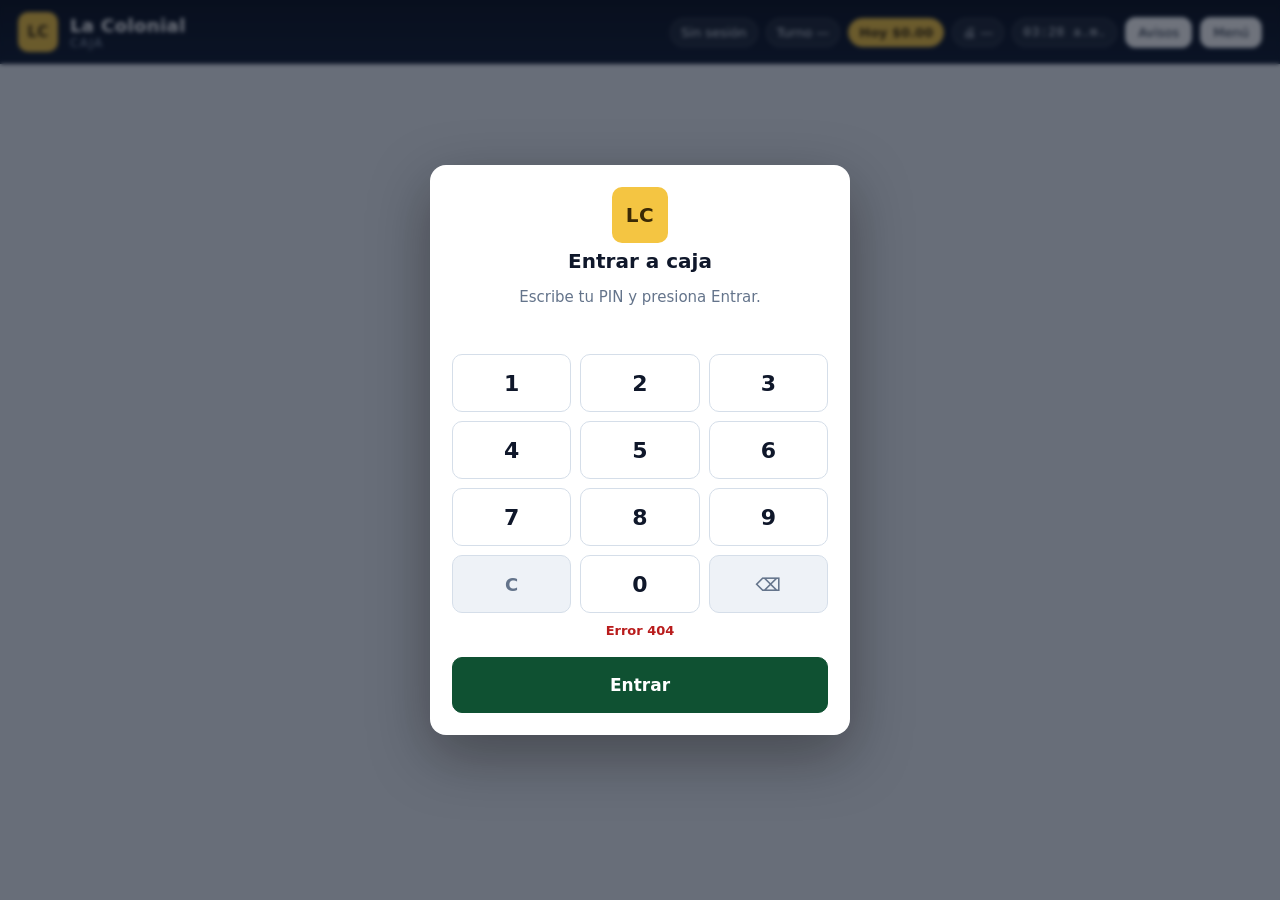
==== ui/caja.html @ 7ad5e96f "Version inicial del POS La Colonial Punto de venta autonomo con inventario en SQLite (pos.db), API H" ====
<!doctype html>
<html lang="es">
<head>
  <meta charset="utf-8">
  <meta name="viewport" content="width=device-width, initial-scale=1">
  <title>Caja · La Colonial</title>
  <link rel="stylesheet" href="caja.css">
</head>
<body>

<header class="topbar">
  <div class="brand">
    <span class="logo">LC</span>
    <div class="brand-text">
      <h1>La Colonial</h1>
      <p>Caja</p>
    </div>
  </div>
  <div class="topinfo">
    <span class="chip" id="userChip">Sin sesión</span>
    <span class="chip" id="shiftChip">Turno —</span>
    <span class="chip strong" id="todayChip">Hoy $0.00</span>
    <span class="chip" id="printerChip" style="cursor:pointer" title="Configurar impresora de esta computadora">🖨 —</span>
    <span class="chip clock" id="clock">--:--</span>
    <button class="ghost small notifbtn" id="pendingBtn" hidden title="Tickets despachados pendientes de cobro (F6)">
      Por cobrar <span class="notifbadge" id="pendingBadge" hidden>0</span>
    </button>
    <button class="ghost small" id="invBtn" hidden title="Inventario (F10)">Inventario</button>
    <button class="ghost small notifbtn" id="notifBtn" title="Notificaciones de inventario">
      Avisos <span class="notifbadge" id="notifBadge" hidden>0</span>
    </button>
    <button class="ghost small" id="menuBtn" title="Menú de caja">Menú</button>
  </div>
</header>

<main id="posMain" class="layout" hidden>
  <section class="searchpane">
    <div class="searchbox">
      <input id="scan" type="text" autocomplete="off" spellcheck="false" autocapitalize="off"
             placeholder="Escanea el código o escribe el nombre del producto…" aria-label="Buscar producto">
      <button id="clearSearch" class="clear" title="Limpiar (Esc)" aria-label="Limpiar búsqueda">✕</button>
    </div>
    <p class="hint">
      <b>Enter</b> agrega · <b>↑ ↓</b> elige · <b>F2</b> buscar · <b>F4</b> cobrar · <b>F8</b> vaciar carrito
    </p>
    <div id="results" class="results" aria-live="polite"></div>
  </section>

  <aside class="cartpane">
    <div class="carthead">
      <h2>Carrito</h2>
      <button id="clearCart" class="link" title="Vaciar carrito (F8)">Vaciar</button>
    </div>
    <div class="cartcustomer">
      <div id="cartCustomerLabel" class="cartcustomer-label">Venta sin cliente asociado</div>
      <div class="cartcustomer-actions">
        <button id="chooseCustomerBtn" class="ghost small">Asignar cliente</button>
        <button id="clearCustomerBtn" class="link small" hidden>Quitar</button>
      </div>
    </div>
    <div id="cartLines" class="cartlines"></div>

    <div class="totals">
      <div class="trow"><span>Artículos</span><b id="tCount">0</b></div>
      <div class="trow total"><span>Total</span><b id="tTotal">$0.00</b></div>
      <button id="payBtn" class="paybtn">COBRAR <kbd>F4</kbd></button>
      <div class="secondary">
        <button id="pendingCartBtn" class="ghost" hidden>Por cobrar <span class="notifbadge" id="pendingCartBadge" hidden>0</span> <kbd>F6</kbd></button>
        <button id="salesBtn" class="ghost">Ventas del día <kbd>F9</kbd></button>
        <button id="cashMoveBtn" class="ghost">Entradas / Salidas <kbd>F7</kbd></button>
        <button id="closeShiftBtn" class="ghost">Corte de caja</button>
      </div>
    </div>
  </aside>
</main>

<!-- ============================ Login / PIN ============================ -->
<div id="loginScreen" class="overlay">
  <div class="panel login" id="loginPanel">
    <div class="panelbrand"><span class="logo big">LC</span></div>
    <h2 id="loginTitle">Entrar a caja</h2>
    <p id="loginSub" class="muted">Escribe tu PIN y presiona Entrar.</p>
    <div id="pinDots" class="pindots" aria-label="PIN capturado"></div>
    <div id="keypad" class="keypad">
      <button data-key="1">1</button><button data-key="2">2</button><button data-key="3">3</button>
      <button data-key="4">4</button><button data-key="5">5</button><button data-key="6">6</button>
      <button data-key="7">7</button><button data-key="8">8</button><button data-key="9">9</button>
      <button data-key="clear" class="soft">C</button>
      <button data-key="0">0</button>
      <button data-key="back" class="soft">⌫</button>
    </div>
    <div id="loginError" class="error" role="alert"></div>
    <button id="loginSubmit" class="primary big">Entrar</button>
  </div>

  <div class="panel bootstrap" id="bootstrapPanel" hidden>
    <h2>Configurar la caja</h2>
    <p class="muted">Primera vez: crea el PIN del administrador y el de la persona que cobra.</p>
    <label for="managerName">Nombre del administrador</label>
    <input id="managerName" maxlength="60" placeholder="Ej. Laura">
    <label for="managerPin">PIN del administrador (4 a 8 dígitos)</label>
    <input id="managerPin" type="password" inputmode="numeric" maxlength="8" autocomplete="new-password">
    <label for="cashierName">Nombre del cajero</label>
    <input id="cashierName" maxlength="60" placeholder="Ej. Ana">
    <label for="cashierPin">PIN del cajero (4 a 8 dígitos)</label>
    <input id="cashierPin" type="password" inputmode="numeric" maxlength="8" autocomplete="new-password">
    <div id="bootstrapError" class="error" role="alert"></div>
    <button id="bootstrapBtn" class="primary big">Crear caja</button>
  </div>
</div>

<!-- ============================ Abrir turno ============================ -->
<div id="shiftScreen" class="overlay" hidden>
  <div class="panel">
    <h2 id="shiftScreenTitle">Abrir turno</h2>
    <p class="muted" id="shiftScreenSub">Cuenta el efectivo con el que empiezas la caja (fondo inicial).</p>
    <div id="shiftOpenFields">
      <label for="openingCash">Fondo inicial</label>
      <input id="openingCash" type="number" inputmode="decimal" step="0.01" min="0" value="0">
      <div class="quick" id="openingQuick">
        <button data-open="0">$0</button>
        <button data-open="200">$200</button>
        <button data-open="500">$500</button>
        <button data-open="1000">$1,000</button>
      </div>
      <button id="openShiftBtn" class="primary big">Abrir caja</button>
    </div>
    <div id="shiftSellerWait" hidden style="margin: 18px 0; text-align: center;">
      <p style="color: #b45309; font-weight: 500;">No hay un turno abierto en la tienda.<br>La persona encargada de Caja debe abrir el turno antes de poder registrar o despachar ventas.</p>
      <button id="shiftCheckBtn" class="primary" style="margin-top: 10px;">Comprobar si ya abrieron turno</button>
    </div>
    <div id="shiftError" class="error" role="alert"></div>
    <button id="logoutFromShift" class="link">Cerrar sesión</button>
  </div>
</div>

<!-- ============================ Cobrar ============================ -->
<div id="payModal" class="overlay" hidden>
  <div class="panel pay">
    <div id="payTicketMeta" class="summarybox" hidden style="margin-top:0;margin-bottom:10px"></div>
    <div class="payhead">
      <span id="payHeadLabel">Total a cobrar</span>
      <b id="payTotal">$0.00</b>
    </div>
    <div class="methods" role="tablist">
      <button class="method active" data-method="efectivo">Efectivo <kbd>1</kbd></button>
      <button class="method" data-method="tarjeta">Tarjeta <kbd>2</kbd></button>
      <button class="method" data-method="transferencia">Transferencia <kbd>3</kbd></button>
    </div>

    <div id="cashFields">
      <label for="cashInput">Efectivo recibido</label>
      <input id="cashInput" type="number" inputmode="decimal" step="0.01" min="0">
      <div class="quick" id="cashQuick">
        <button data-cash="exact">Exacto</button>
        <button data-cash="50">$50</button>
        <button data-cash="100">$100</button>
        <button data-cash="200">$200</button>
        <button data-cash="500">$500</button>
        <button data-cash="1000">$1,000</button>
      </div>
      <div class="change"><span>Cambio</span><b id="changeValue">$0.00</b></div>
    </div>

    <div id="refFields" hidden>
      <label for="refInput">Referencia / autorización (opcional)</label>
      <input id="refInput" maxlength="60" placeholder="Folio de terminal">
      <p class="muted">Registra aquí el cobro que hiciste en la terminal bancaria.</p>
    </div>

    <div id="payError" class="error" role="alert"></div>
    <div class="modalactions">
      <button id="payCancel" class="ghost">Cancelar <kbd>Esc</kbd></button>
      <button id="payConfirm" class="primary big">Cobrar <kbd>Enter</kbd></button>
    </div>
  </div>
</div>

<!-- ============================ Venta lista ============================ -->
<div id="doneModal" class="overlay" hidden>
  <div class="panel done">
    <div class="check">✓</div>
    <h2 id="doneTitle">Venta cobrada</h2>
    <div class="folio" id="doneFolio"></div>
    <div class="changebig" id="doneChangeWrap"><span>Cambio</span><b id="doneChange">$0.00</b></div>
    <div id="printStatus" class="printstatus"></div>
    <div class="modalactions">
      <a id="ticketLink" class="ghost" target="_blank" rel="noopener">Ver ticket</a>
      <button id="newSaleBtn" class="primary big">Nueva venta <kbd>Enter</kbd></button>
    </div>
  </div>
</div>

<!-- ============================ Tickets pendientes de cobro ============================ -->
<div id="pendingModal" class="overlay" hidden>
  <div class="panel wide">
    <div class="modalhead">
      <h2>Tickets pendientes de cobro</h2>
      <div class="head-actions">
        <button class="ghost" id="pendingRefreshBtn">Actualizar</button>
        <button class="ghost" data-close="pendingModal">Cerrar <kbd>Esc</kbd></button>
      </div>
    </div>
    <p class="muted" style="margin:0 0 10px">
      Ventas despachadas por los vendedores que aún no han sido pagadas en Caja. El inventario ya fue reservado; el efectivo se registra hasta que pulses <b>Cobrar</b>.
    </p>
    <div id="pendingSummary" class="daytotals"></div>
    <div class="tablewrap">
      <table>
        <thead>
          <tr><th>Folio</th><th>Hora</th><th>Vendedor</th><th>Artículos</th><th class="num">Total</th><th></th></tr>
        </thead>
        <tbody id="pendingBody"></tbody>
      </table>
    </div>
  </div>
</div>

<!-- ============================ Ventas del día ============================ -->
<div id="salesModal" class="overlay" hidden>
  <div class="panel wide">
    <div class="modalhead">
      <h2>Ventas de hoy</h2>
      <div class="head-actions">
        <button class="ghost" id="exportBtn">Exportar CSV</button>
        <button class="ghost" data-close="salesModal">Cerrar <kbd>Esc</kbd></button>
      </div>
    </div>
    <div id="salesSummary" class="daytotals"></div>
    <div class="tablewrap">
      <table>
        <thead>
          <tr><th>Folio</th><th>Hora</th><th>Cajero</th><th>Pago</th><th class="num">Total</th><th>Estado</th><th></th></tr>
        </thead>
        <tbody id="salesBody"></tbody>
      </table>
    </div>
    <h3 class="subhead">Devoluciones de hoy</h3>
    <div class="tablewrap">
      <table>
        <thead>
          <tr><th>Folio</th><th>Hora</th><th>Ticket</th><th>Cajero</th><th>Forma</th><th class="num">Total</th><th>Estado</th><th></th></tr>
        </thead>
        <tbody id="returnsBody"></tbody>
      </table>
    </div>
  </div>
</div>

<!-- ============================ Devolución ============================ -->
<div id="returnModal" class="overlay" hidden>
  <div class="panel wide">
    <div class="modalhead">
      <h2>Devolver</h2>
      <button class="ghost" data-close="returnModal">Cerrar <kbd>Esc</kbd></button>
    </div>
    <div class="lookuprow">
      <label for="returnFolio">Ticket (folio)</label>
      <input id="returnFolio" placeholder="20261116-0001" autocomplete="off">
      <button class="ghost" id="returnSearch">Buscar</button>
    </div>
    <div id="returnInfo" class="summarybox"></div>
    <div class="tablewrap">
      <table>
        <thead>
          <tr><th>Producto</th><th class="num">Vendido</th><th class="num">Devuelto</th>
              <th class="num">Pendiente</th><th class="num">A devolver</th><th class="num">Importe</th></tr>
        </thead>
        <tbody id="returnLines"></tbody>
      </table>
    </div>
    <div class="returnfoot">
      <div>
        <label for="returnMethod">Forma de devolución</label>
        <select id="returnMethod">
          <option value="efectivo">Efectivo (sale de la caja)</option>
          <option value="tarjeta">Tarjeta (se reembolsa en la terminal)</option>
          <option value="transferencia">Transferencia</option>
        </select>
      </div>
      <div>
        <label for="returnReason">Motivo</label>
        <input id="returnReason" maxlength="200" placeholder="Ej. el cliente lo devolvió" autocomplete="off">
      </div>
      <div>
        <label for="returnPin">PIN del gerente o administrador</label>
        <input id="returnPin" type="password" inputmode="numeric" maxlength="8" autocomplete="off">
      </div>
    </div>
    <div id="returnError" class="error" role="alert"></div>
    <div class="modalactions">
      <button class="ghost" data-close="returnModal">Volver</button>
      <button id="returnConfirm" class="danger">Confirmar devolución</button>
    </div>
  </div>
</div>

<!-- ============================ Precio de emergencia ============================ -->
<div id="priceModal" class="overlay" hidden>
  <div class="panel">
    <h2>Precio de emergencia</h2>
    <p class="muted">Ajuste local y temporal: no toca <b>1box</b>. Caduca solo, o en cuanto el
      catálogo traiga el mismo precio.</p>
    <div id="priceInfo" class="summarybox"></div>
    <label for="priceNew">Precio de venta</label>
    <input id="priceNew" type="number" step="0.01" min="0.01" inputmode="decimal">
    <label for="priceReason">Motivo</label>
    <input id="priceReason" maxlength="200" placeholder="Ej. 1box está caído, precio de hoy" autocomplete="off">
    <label for="pricePin">PIN del gerente o administrador</label>
    <input id="pricePin" type="password" inputmode="numeric" maxlength="8" autocomplete="off">
    <div id="priceError" class="error" role="alert"></div>
    <div class="modalactions">
      <button class="ghost" data-close="priceModal">Cancelar</button>
      <button id="priceSave" class="primary">Guardar precio</button>
    </div>
  </div>
</div>

<!-- ============================ Cancelar venta ============================ -->
<div id="cancelModal" class="overlay" hidden>
  <div class="panel">
    <h2>Cancelar venta <span id="cancelFolio" class="muted"></span></h2>
    <p id="cancelNote" class="muted">Esta acción queda registrada con el nombre de quien la autoriza.</p>
    <label for="cancelReason">Motivo</label>
    <input id="cancelReason" maxlength="300" placeholder="Ej. cobré el producto equivocado">
    <label for="cancelPin">PIN del gerente o administrador</label>
    <input id="cancelPin" type="password" inputmode="numeric" maxlength="8" autocomplete="off">
    <div id="cancelError" class="error" role="alert"></div>
    <div class="modalactions">
      <button class="ghost" data-close="cancelModal">Volver</button>
      <button id="cancelConfirm" class="danger">Cancelar venta</button>
    </div>
  </div>
</div>

<!-- ============================ Cerrar turno ============================ -->
<div id="shiftCloseModal" class="overlay" hidden>
  <div class="panel wide">
    <h2>Cerrar turno</h2>

    <!-- ======== PASO 1: Contador de denominaciones ======== -->
    <div id="denomPanel">
      <p class="muted" style="margin:0 0 10px">Cuenta físicamente el efectivo en el cajón e ingresa la cantidad de piezas de cada denominación.</p>
      <div id="denomGrid" class="denomgrid"></div>
      <div id="denomTotalRow" class="denom-total-row">
        <span>Total contado en caja</span>
        <b id="denomTotal">$0.00</b>
      </div>
      <div id="denomRetirarBox" class="denom-retiro-box" hidden>
        <div class="denom-retiro-title">🏦 Retiro sugerido para mañana (fondo máximo configurable)</div>
        <div id="denomRetirarDetalle" class="denom-retiro-detalle"></div>
        <div id="denomFondoFinal" class="denom-fondo-final"></div>
      </div>
      <div class="modalactions" style="margin-top:14px">
        <button id="denomPrintBtn" class="ghost">🖨 Imprimir conteo</button>
        <button id="denomNextBtn" class="primary">Continuar al cierre →</button>
      </div>
    </div>

    <!-- ======== PASO 2: Cierre de turno ======== -->
    <div id="shiftCloseStep2" hidden>
      <div id="shiftCloseSummary" class="summarybox"></div>
      <label for="countedCash">Efectivo contado en caja</label>
      <input id="countedCash" type="number" inputmode="decimal" step="0.01" min="0" readonly>
      <p class="hint">Se llena solo con la suma del conteo por denominación. Si el monto no
        es el correcto, usa <b>← Volver al conteo</b> y corrige las piezas.</p>
      <label for="shiftCloseNotes">Notas del cierre (opcional)</label>
      <textarea id="shiftCloseNotes" rows="2" maxlength="300"
        placeholder="Ej: faltó un billete de $100, se repuso con el cambio."></textarea>
      <div class="change"><span>Diferencia</span><b id="shiftDiff">$0.00</b></div>
      <div id="shiftCloseError" class="error" role="alert"></div>
      <div class="modalactions">
        <button id="denomBackBtn" class="ghost">← Volver al conteo</button>
        <button id="confirmCloseShift" class="danger">Cerrar turno</button>
      </div>
    </div>
  </div>
</div>

<!-- ============================ Entradas y salidas de efectivo ============================ -->
<div id="cashModal" class="overlay" hidden>
  <div class="panel wide">
    <div class="modalhead">
      <h2>Entradas y salidas de efectivo</h2>
      <button class="ghost" data-close="cashModal">Cerrar <kbd>Esc</kbd></button>
    </div>
    <p class="muted" style="margin:0 0 10px">
      Registra dinero que entra a la caja ajeno a las ventas (cambio, aportación) o dinero que sale para gastos, pagos a proveedores o retiros. Se refleja directamente en el efectivo esperado del turno actual.
    </p>
    <div id="cashShiftSummary" class="daytotals"></div>
    <div class="cashlayout">
      <div class="cashform">
        <h3 class="subhead" id="cashFormTitle" style="margin-top:0">Registrar movimiento</h3>
        <div class="methods cashkinds" role="tablist">
          <button type="button" class="method active" data-cashkind="ingreso">+ Entrada de efectivo</button>
          <button type="button" class="method" data-cashkind="retiro">− Salida / Gasto</button>
        </div>
        <label for="cashMoveAmount">Monto</label>
        <input id="cashMoveAmount" type="number" inputmode="decimal" step="0.01" min="0.01" placeholder="0.00">
        <label for="cashMoveReason">Concepto / motivo</label>
        <input id="cashMoveReason" type="text" maxlength="160" placeholder="Ej. Cambio adicional, pago de garrafón, papelería…" autocomplete="off">
        <div class="quick" id="cashReasonQuick">
          <button type="button" data-reason="Cambio / morralla">Cambio / morralla</button>
          <button type="button" data-reason="Gasto de tienda">Gasto de tienda</button>
          <button type="button" data-reason="Pago a proveedor">Pago a proveedor</button>
          <button type="button" data-reason="Retiro parcial de caja">Retiro parcial</button>
        </div>
        <div id="cashMoveError" class="error" role="alert"></div>
        <button type="button" id="cashMoveSave" class="primary big">Registrar entrada</button>
        <button type="button" id="cashMoveCancelEdit" class="ghost" style="width:100%;margin-top:8px" hidden>Cancelar edición</button>
      </div>
      <div class="cashhistory">
        <h3 class="subhead" style="margin-top:0">Movimientos del turno actual</h3>
        <p class="muted small" style="margin:-4px 0 8px">
          Si un cajero capturó mal un movimiento, usa <b>Editar</b> o <b>Eliminar</b>. Cada corrección queda registrada en la bitácora con tu nombre.
        </p>
        <div class="tablewrap" style="max-height:42vh">
          <table>
            <thead>
              <tr><th>Hora</th><th>Tipo</th><th>Concepto / motivo</th><th>Registró</th><th class="num">Monto</th><th></th></tr>
            </thead>
            <tbody id="cashMovesBody"></tbody>
          </table>
        </div>
      </div>
    </div>
  </div>
</div>

<!-- ============================ Inventario ============================ -->
<div id="inventoryModal" class="overlay" hidden>
  <div class="panel wide invpanel">
    <div class="modalhead">
      <h2>Inventario</h2>
      <div class="head-actions">
        <button class="ghost" id="invNewBtn">Nuevo producto</button>
        <button class="ghost" data-close="inventoryModal">Cerrar <kbd>Esc</kbd></button>
      </div>
    </div>
    <div class="invlayout">
      <div class="invleft">
        <input id="invSearch" placeholder="Buscar por nombre, SKU o código…" autocomplete="off">
        <div id="invResults" class="invresults"></div>
      </div>
      <div class="invright">
        <div id="invDetail" class="invdetail">Elige un producto de la lista.</div>
        <div id="invMoves" class="invmoves"></div>
      </div>
    </div>
  </div>
</div>

<!-- ============================ Usuarios ============================ -->
<div id="usersModal" class="overlay" hidden>
  <div class="panel wide">
    <div class="modalhead">
      <h2>Usuarios</h2>
      <button class="ghost" data-close="usersModal">Cerrar <kbd>Esc</kbd></button>
    </div>
    <div id="usersList" class="tablewrap"></div>
    <h3 class="subhead">Nuevo usuario</h3>
    <div class="grid3">
      <div>
        <label for="newUserName">Nombre</label>
        <input id="newUserName" maxlength="60" placeholder="Ej. Ana" autocomplete="off">
      </div>
      <div>
        <label for="newUserRole">Rol</label>
        <select id="newUserRole">
          <option value="cajero">Cajero</option>
          <option value="administrador">Administrador</option>
          <option value="gerente">Gerente</option>
        </select>
      </div>
      <div>
        <label for="newUserPin">PIN</label>
        <input id="newUserPin" type="password" inputmode="numeric" maxlength="8" autocomplete="new-password">
      </div>
    </div>
    <div id="usersError" class="error" role="alert"></div>
    <button id="createUserBtn" class="primary">Crear usuario</button>
  </div>
</div>

<!-- ============================ PIN de otro usuario ============================ -->
<div id="pinModal" class="overlay" hidden>
  <div class="panel">
    <h2>Establecer PIN</h2>
    <p class="muted" id="pinModalWho"></p>
    <label for="pinModalNew">PIN nuevo (4 a 8 dígitos)</label>
    <input id="pinModalNew" type="password" inputmode="numeric" maxlength="8" autocomplete="new-password">
    <div id="pinModalError" class="error" role="alert"></div>
    <div class="modalactions">
      <button class="ghost" data-close="pinModal">Cancelar</button>
      <button id="pinModalSave" class="primary">Guardar PIN</button>
    </div>
  </div>
</div>

<!-- ============================ Unidades ============================ -->
<div id="unitsModal" class="overlay" hidden>
  <div class="panel">
    <div class="modalhead">
      <h2>Unidades de venta</h2>
      <button class="ghost" data-close="unitsModal">Cerrar <kbd>Esc</kbd></button>
    </div>
    <p class="muted">
      La unidad se muestra en el carrito y en el ticket. No se puede eliminar
      una unidad que esté en uso por algún producto.
    </p>
    <div id="unitsList" class="unitlist"></div>
    <h3 class="subhead">Agregar unidad</h3>
    <div class="grid2">
      <div>
        <label for="unitName">Nombre</label>
        <input id="unitName" maxlength="20" placeholder="Ej. Gramo" autocomplete="off">
      </div>
      <div>
        <label for="unitSymbol">Abreviatura</label>
        <input id="unitSymbol" maxlength="4" placeholder="Ej. gr" autocomplete="off">
      </div>
    </div>
    <div id="unitsError" class="error" role="alert"></div>
    <button id="unitAddBtn" class="primary">Agregar unidad</button>
  </div>
</div>

<!-- ============================ Categorías ============================ -->
<div id="categoriesModal" class="overlay" hidden>
  <div class="panel">
    <div class="modalhead">
      <h2>Categorías</h2>
      <button class="ghost" data-close="categoriesModal">Cerrar <kbd>Esc</kbd></button>
    </div>
    <p class="muted">
      Las categorías organizan el inventario. No se puede eliminar una categoría
      que esté en uso por algún producto.
    </p>
    <div id="categoriesList" class="unitlist"></div>
    <h3 class="subhead">Agregar categoría</h3>
    <div>
      <label for="categoryName">Nombre</label>
      <input id="categoryName" maxlength="60" placeholder="Ej. Regalos" autocomplete="off">
    </div>
    <div id="categoriesError" class="error" role="alert"></div>
    <button id="categoryAddBtn" class="primary" style="margin-top:10px">Agregar categoría</button>
  </div>
</div>

<!-- ============================ Ubicaciones ============================ -->
<div id="locationsModal" class="overlay" hidden>
  <div class="panel">
    <div class="modalhead">
      <h2>Ubicaciones</h2>
      <button class="ghost" data-close="locationsModal">Cerrar <kbd>Esc</kbd></button>
    </div>
    <p class="muted">
      Ubicaciones disponibles en la tienda (fila y sección). No se puede eliminar
      una ubicación que esté en uso por algún producto.
    </p>
    <div id="locationsList" class="unitlist"></div>
    <h3 class="subhead">Agregar ubicación</h3>
    <div>
      <label for="locationName">Nombre</label>
      <input id="locationName" maxlength="30" placeholder="Ej. fila 6 sección 1" autocomplete="off">
    </div>
    <div id="locationsError" class="error" role="alert"></div>
    <button id="locationAddBtn" class="primary" style="margin-top:10px">Agregar ubicación</button>
  </div>
</div>

<!-- ============================ Motivos ============================ -->
<div id="reasonsModal" class="overlay" hidden>
  <div class="panel">
    <div class="modalhead">
      <h2>Motivos de movimiento</h2>
      <button class="ghost" data-close="reasonsModal">Cerrar <kbd>Esc</kbd></button>
    </div>
    <p class="muted">
      Motivos para dar de alta o baja existencias en el inventario.
    </p>
    <div id="reasonsList" class="unitlist"></div>
    <h3 class="subhead">Agregar motivo</h3>
    <div>
      <label for="reasonName">Nombre</label>
      <input id="reasonName" maxlength="60" placeholder="Ej. Merma" autocomplete="off">
    </div>
    <div id="reasonsError" class="error" role="alert"></div>
    <button id="reasonAddBtn" class="primary" style="margin-top:10px">Agregar motivo</button>
  </div>
</div>

<!-- ============================ Notificaciones ============================ -->
<div id="notificationsModal" class="overlay" hidden>
  <div class="panel wide">
    <div class="modalhead">
      <h2>Avisos de inventario</h2>
      <button class="ghost" data-close="notificationsModal">Cerrar <kbd>Esc</kbd></button>
    </div>
    <p class="muted">
      Estos productos tienen existencias negativas. El aviso permanece hasta que
      el stock se corrija en el inventario; no bloquea la venta.
    </p>
    <div id="notifList" class="tablewrap"></div>
  </div>
</div>

<!-- ============================ Clientes ============================ -->
<div id="customersModal" class="overlay" hidden>
  <div class="panel wide customers-panel">
    <div class="modalhead">
      <div>
        <h2>Clientes</h2>
        <p id="customersModeHint" class="muted small">Consulta clientes importados del histórico.</p>
      </div>
      <button class="ghost" data-close="customersModal">Cerrar <kbd>Esc</kbd></button>
    </div>
    <div class="customer-searchbar">
      <input id="customersSearch" type="text" autocomplete="off"
             placeholder="Nombre, teléfono, correo o RFC" aria-label="Buscar clientes">
      <label class="customer-deleted-toggle">
        <input id="customersIncludeDeleted" type="checkbox">
        Incluir dados de baja
      </label>
    </div>
    <div id="customersStatus" class="muted small" aria-live="polite"></div>
    <div class="customers-layout">
      <div class="tablewrap customers-results-wrap">
        <table class="customers-table">
          <thead>
            <tr><th>Cliente</th><th>RFC</th><th>Teléfono</th><th>Correo</th><th>Estado</th><th></th></tr>
          </thead>
          <tbody id="customersBody"></tbody>
        </table>
      </div>
      <section id="customerDetail" class="customer-detail summarybox" aria-live="polite">
        <p class="muted">Selecciona un cliente para consultar su ficha.</p>
      </section>
    </div>
    <div class="modalactions">
      <button id="customersCancelSelect" class="ghost" hidden>Volver a la venta</button>
    </div>
  </div>
</div>

<!-- ============================ Menú ============================ -->
<div id="menuModal" class="overlay" hidden>
  <div class="panel">
    <div class="modalhead">
      <h2>Menú de caja</h2>
      <button class="ghost" data-close="menuModal">Cerrar <kbd>Esc</kbd></button>
    </div>
    <div class="menulist">
      <button id="cashMoveMenuBtn">Entradas y salidas de efectivo (F7)</button>
      <button id="testPrintBtn">Probar impresora</button>
      <button id="reprintBtn" hidden>Reimprimir último ticket</button>
      <button id="exportBtn2">Exportar ventas de hoy (CSV)</button>
      <button id="pricesBtn">Precios de emergencia</button>
      <button id="customersBtn">Consultar clientes</button>
      <button id="usersBtn">Usuarios</button>
      <button id="unitsBtn">Unidades de venta</button>
      <button id="backupBtn">Respaldar la caja ahora</button>
      <button id="changePinBtn">Cambiar mi PIN</button>
      <button id="logoutBtn" class="danger-soft">Cerrar sesión</button>
    </div>
    <div id="menuStatus" class="printstatus"></div>
    <div id="priceList" class="pricelist" hidden></div>
    <div id="pinChange" class="pinchange" hidden>
      <label for="currentPin">PIN actual</label>
      <input id="currentPin" type="password" inputmode="numeric" maxlength="8">
      <label for="newPin">PIN nuevo</label>
      <input id="newPin" type="password" inputmode="numeric" maxlength="8">
      <button id="savePinBtn" class="primary">Guardar PIN</button>
    </div>
    <p class="muted small" id="menuVersion"></p>
  </div>
</div>

<!-- ============================ Impresora local de esta PC ============================ -->
<div id="printerModal" class="overlay" hidden>
  <div class="panel">
    <div class="modalhead">
      <h2>Impresora de esta PC</h2>
      <button class="ghost" data-close="printerModal">Cerrar <kbd>Esc</kbd></button>
    </div>
    <p class="muted" style="margin:0 0 10px">
      Elige la impresora USB conectada a <b>esta computadora</b>. Cada terminal conserva su propia impresora aunque tengan nombres distintos.
    </p>
    <div id="printerLocalStatus" class="printstatus"></div>
    <label for="localPrinterSelect">Impresora instalada en Windows</label>
    <select id="localPrinterSelect"></select>
    <div id="printerModalError" class="error" role="alert"></div>
    <div class="modalactions" style="margin-top:14px">
      <button id="localPrinterTestBtn" class="ghost">Probar impresora</button>
      <button id="localPrinterSaveBtn" class="primary">Guardar impresora</button>
    </div>
  </div>
</div>

<div id="toast" class="toast" hidden role="status"></div>

<script src="caja.js"></script>
</body>
</html>
---- ui/caja.css ----
:root {
  --ink: #0f172a;
  --ink-2: #1e293b;
  --muted: #64748b;
  --bg: #eef2f7;
  --card: #ffffff;
  --line: #d5dee9;
  --line-soft: #e8eef5;
  --green: #0f5132;
  --green-hi: #146c43;
  --red: #b91c1c;
  --red-soft: #fee2e2;
  --amber: #b45309;
  --amber-soft: #fef3c7;
  --blue: #1d4ed8;
  --radius: 12px;
  --shadow: 0 1px 2px rgba(15, 23, 42, .06), 0 8px 24px rgba(15, 23, 42, .08);
  --mono: 'Consolas', 'Cascadia Mono', 'Courier New', monospace;
}

* { box-sizing: border-box; }
html, body { height: 100%; }
body {
  margin: 0;
  background: var(--bg);
  color: var(--ink);
  font-family: 'Segoe UI', system-ui, -apple-system, sans-serif;
  font-size: 15px;
  overflow: hidden;
}
[hidden] { display: none !important; }

/* ------------------------------------------------------------ topbar */
.topbar {
  height: 64px;
  background: linear-gradient(180deg, #0b1220, #111c31);
  color: #fff;
  display: flex;
  align-items: center;
  justify-content: space-between;
  padding: 0 18px;
  gap: 16px;
}
.brand { display: flex; align-items: center; gap: 12px; min-width: 0; }
.logo {
  width: 40px; height: 40px; border-radius: 10px;
  background: #f4c542; color: #3b2a05;
  display: grid; place-items: center;
  font-weight: 800; letter-spacing: .5px;
}
.logo.big { width: 56px; height: 56px; font-size: 20px; margin: 0 auto 6px; }
.brand-text h1 { margin: 0; font-size: 18px; letter-spacing: .4px; }
.brand-text p { margin: 0; font-size: 12px; color: #94a3b8; text-transform: uppercase; letter-spacing: 1.4px; }
.topinfo { display: flex; align-items: center; gap: 8px; flex-wrap: wrap; justify-content: flex-end; }
.chip {
  background: rgba(255, 255, 255, .08);
  border: 1px solid rgba(255, 255, 255, .12);
  color: #e2e8f0;
  padding: 6px 10px;
  border-radius: 999px;
  font-size: 13px;
  white-space: nowrap;
}
.chip.strong { background: #f4c542; color: #3b2a05; border-color: #f4c542; font-weight: 700; }
.chip.clock { font-family: var(--mono); letter-spacing: .5px; }
.chip.shift-open { border-color: #4ade80; color: #bbf7d0; }

/* ------------------------------------------------------------ botones */
button, .ghost, a.ghost {
  font: inherit;
  cursor: pointer;
}
.ghost {
  background: #fff;
  border: 1px solid var(--line);
  color: var(--ink-2);
  border-radius: 10px;
  padding: 9px 14px;
  display: inline-flex;
  align-items: center;
  gap: 8px;
  text-decoration: none;
}
.ghost:hover { background: #f8fafc; }
.ghost.small { padding: 7px 12px; font-size: 13px; }
.ghost.danger-soft { color: var(--red); border-color: #fecaca; background: #fff5f5; }
.primary {
  background: var(--green);
  border: 1px solid var(--green);
  color: #fff;
  border-radius: 10px;
  padding: 12px 18px;
  font-weight: 700;
}
.primary:hover { background: var(--green-hi); }
.primary:disabled, .danger:disabled { opacity: .55; cursor: not-allowed; }
.primary.big, .danger { min-height: 56px; font-size: 17px; }
.danger {
  background: var(--red);
  border: 1px solid var(--red);
  color: #fff;
  border-radius: 10px;
  padding: 12px 18px;
  font-weight: 700;
}
.danger:hover { background: #991b1b; }
.shortcut, kbd {
  font: 11px/1 var(--mono);
  background: rgba(15, 23, 42, .08);
  border: 1px solid rgba(15, 23, 42, .12);
  border-radius: 5px;
  padding: 3px 5px;
  color: inherit;
  opacity: .85;
}
.primary kbd, .danger kbd, .paybtn kbd { background: rgba(255, 255, 255, .18); border-color: rgba(255, 255, 255, .25); }

/* ------------------------------------------------------------ layout */
.layout {
  height: calc(100% - 64px);
  display: grid;
  grid-template-columns: minmax(0, 1fr) 430px;
  gap: 14px;
  padding: 14px;
}
.searchpane, .cartpane {
  background: var(--card);
  border: 1px solid var(--line);
  border-radius: var(--radius);
  box-shadow: var(--shadow);
  min-height: 0;
  display: flex;
  flex-direction: column;
}
.searchpane { padding: 14px 14px 8px; }
.searchbox { position: relative; display: flex; }
.searchbox input {
  width: 100%;
  height: 56px;
  font-size: 19px;
  padding: 0 48px 0 16px;
  border: 2px solid var(--line);
  border-radius: 10px;
  background: #fbfdff;
  color: var(--ink);
}
.searchbox input:focus { outline: none; border-color: var(--blue); background: #fff; box-shadow: 0 0 0 4px rgba(29, 78, 216, .12); }
.clear {
  position: absolute; right: 6px; top: 8px;
  width: 40px; height: 40px;
  border: 0; border-radius: 8px; background: #eef2f7; color: var(--muted);
  font-size: 16px;
}
.clear:hover { background: #e2e8f0; color: var(--ink); }
.hint { margin: 8px 2px 10px; color: var(--muted); font-size: 18.75px; line-height: 1.5; }
.hint b { color: var(--ink-2); }

.invbaseresults { border: 1px solid var(--line-soft); border-radius: 8px; overflow: hidden; max-height: 190px; overflow-y: auto; }
.invbaseresults[hidden] { display: none; }
.invbaseopt { display: flex; justify-content: space-between; align-items: center; gap: 8px; width: 100%; text-align: left; background: #fff; border: 0; border-bottom: 1px solid var(--line-soft); padding: 7px 10px; font: inherit; font-size: 12.5px; color: var(--ink); cursor: pointer; }
.invbaseopt:last-child { border-bottom: 0; }
.invbaseopt:hover { background: #eff6ff; }

.results { flex: 1; overflow: auto; padding-right: 4px; }
.resultrow {
  display: grid;
  grid-template-columns: minmax(0, 1fr) 110px 90px;
  gap: 12px;
  align-items: center;
  width: 100%;
  text-align: left;
  background: #fff;
  border: 1px solid var(--line-soft);
  border-radius: 10px;
  padding: 11px 13px;
  margin-bottom: 8px;
  color: var(--ink);
}
.resultrow:hover { border-color: #b9c6d8; background: #fbfdff; }
.resultrow { cursor: pointer; }
.resultrow.selected { border-color: var(--blue); background: #eff6ff; box-shadow: 0 0 0 2px rgba(29, 78, 216, .10); }
.resultrow.blocked { background: #fffaf0; border-color: #fcd34d; }
.pricebtn {
  border: 1px solid var(--line); background: #fff; color: var(--blue);
  border-radius: 7px; font-size: 11.5px; padding: 3px 8px; margin-left: 6px;
}
.pricebtn:hover { background: #eff6ff; border-color: var(--blue); }
.price-old { text-decoration: line-through; color: var(--muted); font-weight: 400; font-size: 12.5px; margin-right: 6px; }
.r-name { font-weight: 600; font-size: 15px; line-height: 1.25; }
.r-meta { color: var(--muted); font-size: 12px; margin-top: 3px; display: flex; gap: 8px; flex-wrap: wrap; }
.r-price { text-align: right; font-weight: 700; font-size: 16px; font-variant-numeric: tabular-nums; }
.r-stock { text-align: right; font-size: 12.5px; color: var(--muted); font-variant-numeric: tabular-nums; }
.r-stock.zero { color: var(--red); font-weight: 600; }
.badge {
  display: inline-block;
  font-size: 11px;
  padding: 2px 7px;
  border-radius: 999px;
  background: #eef2f7;
  color: var(--muted);
  border: 1px solid var(--line);
}
.badge.warn { background: var(--amber-soft); border-color: #fcd34d; color: var(--amber); font-weight: 600; }
.badge.code { font-family: var(--mono); }
.badge.ok { background: #dcfce7; border-color: #86efac; color: #14532d; }
.resultrow .r-name mark { background: #fef08a; padding: 0 2px; border-radius: 3px; }
.results-empty { padding: 28px 12px; text-align: center; color: var(--muted); }
.results-empty strong { display: block; color: var(--ink-2); font-size: 16px; margin-bottom: 6px; }

/* ------------------------------------------------------------ carrito */
.cartpane { padding: 0; }
.carthead {
  display: flex; align-items: center; justify-content: space-between;
  padding: 14px 14px 10px;
  border-bottom: 1px solid var(--line-soft);
}
.carthead h2 { margin: 0; font-size: 16px; letter-spacing: .3px; }
.link { background: none; border: 0; color: var(--blue); font-size: 13px; padding: 4px; }
.link:hover { text-decoration: underline; }
.cartcustomer {
  display: flex; align-items: center; justify-content: space-between; gap: 8px;
  padding: 8px 12px; border-bottom: 1px solid var(--line-soft); background: #fbfdff;
}
.cartcustomer-label { min-width: 0; overflow: hidden; text-overflow: ellipsis; white-space: nowrap; color: var(--muted); font-size: 12px; }
.cartcustomer-label.selected { color: var(--ink-2); font-weight: 700; }
.cartcustomer-actions { display: flex; align-items: center; gap: 5px; flex-shrink: 0; }
.cartcustomer-actions .ghost { padding: 6px 9px; }
.cartlines { flex: 1; overflow: auto; padding: 10px 12px; }
.cartline {
  border: 1px solid var(--line-soft);
  border-radius: 10px;
  padding: 9px 10px;
  margin-bottom: 8px;
  background: #fff;
}
.cl-top { display: flex; justify-content: space-between; gap: 8px; }
.cl-name { font-weight: 600; font-size: 14px; line-height: 1.25; }
.cl-remove { background: none; border: 0; color: var(--muted); font-size: 16px; line-height: 1; padding: 2px 4px; }
.cl-remove:hover { color: var(--red); }
.cl-bottom { display: flex; align-items: center; justify-content: space-between; margin-top: 8px; gap: 8px; }
.qty { display: inline-flex; align-items: center; border: 1px solid var(--line); border-radius: 8px; overflow: hidden; }
.qty button { width: 34px; height: 32px; border: 0; background: #f1f5f9; font-size: 18px; font-weight: 700; color: var(--ink-2); }
.qty button:hover { background: #e2e8f0; }
.qty span { min-width: 42px; text-align: center; font-variant-numeric: tabular-nums; font-weight: 600; }
.qty input {
  width: 58px;
  height: 32px;
  border: 0;
  background: transparent;
  text-align: center;
  font: inherit;
  font-size: 15px;
  font-weight: 700;
  color: var(--ink);
  font-variant-numeric: tabular-nums;
  padding: 0 2px;
  outline: none;
}
.qty input:focus { background: #fff; box-shadow: inset 0 0 0 2px var(--blue); border-radius: 4px; }
.qty .unit {
  min-width: 24px;
  padding: 0 6px 0 0;
  text-align: left;
  font-size: 12px;
  font-weight: 600;
  color: var(--muted);
  text-transform: none;
}
.cl-price { color: var(--muted); font-size: 12px; }
.cl-total { font-weight: 700; font-variant-numeric: tabular-nums; }
.cart-empty { text-align: center; color: var(--muted); padding: 40px 10px; }
.totals { border-top: 1px solid var(--line); padding: 12px 14px 14px; background: #fbfdff; border-radius: 0 0 var(--radius) var(--radius); }
.trow { display: flex; justify-content: space-between; color: var(--muted); font-size: 14px; padding: 3px 0; }
.trow.total { color: var(--ink); font-size: 22px; padding: 6px 0 12px; }
.trow.total b { font-size: 30px; letter-spacing: -.5px; }
.trow b { font-variant-numeric: tabular-nums; }
.paybtn {
  width: 100%; height: 58px;
  background: var(--green); border: 0; color: #fff;
  border-radius: 10px;
  font-size: 19px; font-weight: 800; letter-spacing: 1px;
  display: flex; align-items: center; justify-content: center; gap: 10px;
}
.paybtn:hover { background: var(--green-hi); }
.paybtn:disabled { background: #94a3b8; cursor: not-allowed; }
.secondary { display: grid; grid-template-columns: repeat(auto-fit, minmax(110px, 1fr)); gap: 8px; margin-top: 8px; }
.secondary .ghost { justify-content: center; font-size: 13px; padding: 9px 8px; }

/* ------------------------------------------------------------ overlays */
.overlay {
  position: fixed; inset: 0; z-index: 50;
  background: rgba(8, 15, 30, .58);
  backdrop-filter: blur(2px);
  display: flex; align-items: center; justify-content: center;
  padding: 18px;
  overflow: auto;
}
.panel {
  width: 100%; max-width: 460px;
  background: var(--card);
  border-radius: 16px;
  box-shadow: 0 20px 60px rgba(0, 0, 0, .35);
  padding: 22px;
  max-height: calc(100vh - 36px);
  overflow: auto;
}
.panel.wide { max-width: 980px; }
.panel.pay { max-width: 540px; }
.panel h2 { margin: 0 0 4px; font-size: 20px; }
.panel .muted { color: var(--muted); }
.panel label { display: block; margin: 14px 0 6px; font-size: 13px; font-weight: 600; color: var(--ink-2); }
.panel input[type="text"], .panel input[type="number"], .panel input[type="password"] {
  width: 100%; height: 48px;
  border: 1px solid var(--line); border-radius: 9px;
  padding: 0 12px; font-size: 16px; background: #fbfdff; color: var(--ink);
}
.panel input[readonly] { background: #f1f5f9; color: var(--ink-2); font-weight: 700; }
.panel textarea {
  width: 100%; min-height: 60px; resize: vertical;
  border: 1px solid var(--line); border-radius: 9px;
  padding: 10px 12px; font-size: 15px; font-family: inherit;
  background: #fbfdff; color: var(--ink);
}
.panel textarea:focus { outline: none; border-color: var(--blue); box-shadow: 0 0 0 3px rgba(29, 78, 216, .13); background: #fff; }
.panel input:focus { outline: none; border-color: var(--blue); box-shadow: 0 0 0 3px rgba(29, 78, 216, .13); background: #fff; }
.panel .primary.big { width: 100%; margin-top: 16px; }
.panel .link { display: block; margin: 10px auto 0; }
.panelbrand { text-align: center; }
.login { text-align: center; max-width: 420px; }
.login h2 { margin: 6px 0 2px; }
.pindots { display: flex; justify-content: center; gap: 9px; height: 18px; margin: 16px 0 6px; }
.pindots i {
  width: 12px; height: 12px; border-radius: 50%;
  border: 1.5px solid #94a3b8; background: transparent;
}
.pindots i.on { background: var(--ink); border-color: var(--ink); }
.keypad { display: grid; grid-template-columns: repeat(3, 1fr); gap: 9px; margin: 14px 0 4px; }
.keypad button {
  height: 58px; border-radius: 10px; border: 1px solid var(--line);
  background: #fff; font-size: 22px; font-weight: 600; color: var(--ink);
}
.keypad button:hover { background: #f1f5f9; }
.keypad button:active { transform: translateY(1px); }
.keypad button.soft { background: #eef2f7; color: var(--muted); font-size: 18px; }
.error { color: var(--red); font-size: 13px; min-height: 18px; margin-top: 10px; font-weight: 600; }
.warnbox {
  background: var(--amber-soft);
  border: 1px solid #fcd34d;
  color: #78350f;
  padding: 10px 12px;
  border-radius: 8px;
  font-size: 13px;
  line-height: 1.45;
  margin: 4px 0 10px;
}
.panel.shake { animation: shake .3s; }
@keyframes shake { 0%,100% { transform: translateX(0); } 25% { transform: translateX(-7px); } 75% { transform: translateX(7px); } }
.quick { display: flex; flex-wrap: wrap; gap: 8px; margin-top: 10px; }
.quick button {
  border: 1px solid var(--line); background: #f8fafc; color: var(--ink-2);
  border-radius: 8px; padding: 9px 14px; font-weight: 600; font-size: 13.5px;
}
.quick button:hover { background: #eef2f7; }

.payhead { display: flex; align-items: baseline; justify-content: space-between; margin-bottom: 14px; }
.payhead span { color: var(--muted); font-size: 14px; }
.payhead b { font-size: 34px; font-variant-numeric: tabular-nums; letter-spacing: -1px; }
.methods { display: grid; grid-template-columns: repeat(3, 1fr); gap: 8px; }
.method {
  border: 1px solid var(--line); background: #f8fafc; color: var(--ink-2);
  border-radius: 9px; padding: 12px 6px; font-weight: 700; font-size: 13px;
}
.method.active { background: var(--green); border-color: var(--green); color: #fff; }
.change {
  display: flex; align-items: baseline; justify-content: space-between;
  background: #f0fdf4; border: 1px solid #bbf7d0; border-radius: 10px;
  padding: 12px 14px; margin-top: 14px;
}
.change span { color: #166534; font-weight: 600; }
.change b { font-size: 28px; color: #14532d; font-variant-numeric: tabular-nums; }
.modalactions { display: flex; gap: 10px; margin-top: 18px; }
.modalactions > * { flex: 1; justify-content: center; }
.modalhead { display: flex; align-items: center; justify-content: space-between; gap: 12px; margin-bottom: 8px; }
.modalhead h2 { margin: 0; }

.done { text-align: center; }
.done .check {
  width: 64px; height: 64px; margin: 0 auto 8px;
  border-radius: 50%; background: #dcfce7; color: #15803d;
  display: grid; place-items: center; font-size: 34px; font-weight: 800;
}
.done h2 { margin: 0; }
.folio { font-family: var(--mono); color: var(--muted); font-size: 13px; margin-top: 4px; }
.changebig {
  display: flex; align-items: baseline; justify-content: space-between;
  background: #f0fdf4; border: 1px solid #bbf7d0; border-radius: 12px;
  padding: 16px 18px; margin: 16px 0 8px; text-align: left;
}
.changebig span { color: #166534; font-weight: 700; font-size: 16px; }
.changebig b { font-size: 40px; color: #14532d; font-variant-numeric: tabular-nums; letter-spacing: -1px; }
.printstatus { font-size: 12.5px; color: var(--muted); min-height: 18px; margin-top: 6px; text-align: center; }
.printstatus.ok { color: #15803d; }
.printstatus.bad { color: var(--amber); }

.daytotals { display: flex; flex-wrap: wrap; gap: 8px; margin: 8px 0 14px; }
.daytotals .chip { background: #f1f5f9; border-color: var(--line); color: var(--ink-2); }
.daytotals .chip b { font-variant-numeric: tabular-nums; }
.tablewrap { overflow: auto; max-height: 52vh; border: 1px solid var(--line-soft); border-radius: 10px; }
table { width: 100%; border-collapse: collapse; font-size: 13.5px; }
th, td { text-align: left; padding: 9px 11px; border-bottom: 1px solid var(--line-soft); white-space: nowrap; }
th { position: sticky; top: 0; background: #f8fafc; color: var(--muted); font-size: 12px; text-transform: uppercase; letter-spacing: .5px; z-index: 1; }
td.num, th.num { text-align: right; font-variant-numeric: tabular-nums; }
td.code { font-family: var(--mono); font-size: 12.5px; }
tr.cancelled td { color: #94a3b8; text-decoration: line-through; }
tr.cancelled td:last-child { text-decoration: none; }
.badge.cancel { background: var(--red-soft); border-color: #fca5a5; color: var(--red); font-weight: 700; }
.summarybox { background: #f8fafc; border: 1px solid var(--line-soft); border-radius: 10px; padding: 12px 14px; margin: 12px 0 4px; }
.summarybox .srow { display: flex; justify-content: space-between; padding: 3px 0; font-size: 14px; }
.summarybox .srow b { font-variant-numeric: tabular-nums; }
.menulist { display: grid; gap: 8px; margin-top: 14px; }
.menulist button {
  text-align: left; padding: 13px 14px; border-radius: 10px;
  border: 1px solid var(--line); background: #fff; font-weight: 600; color: var(--ink-2);
}
.menulist button:hover { background: #f8fafc; }
.customers-panel { max-width: 1120px !important; }
.customer-searchbar { display: flex; align-items: center; gap: 16px; margin: 10px 0 6px; }
.customer-searchbar input[type="text"] {
  flex: 1; min-width: 180px; height: 44px; border: 1px solid var(--line);
  border-radius: 9px; padding: 0 12px; font-size: 16px; background: #fbfdff;
}
.customer-deleted-toggle { display: flex; align-items: center; gap: 6px; white-space: nowrap; color: var(--ink-2); font-size: 13px; }
.customer-deleted-toggle input { width: 16px; height: 16px; }
.customers-layout { display: grid; grid-template-columns: minmax(0, 1.35fr) minmax(270px, .85fr); gap: 12px; margin-top: 8px; }
.customers-results-wrap { max-height: 55vh; }
.customers-table { font-size: 12px; }
.customers-table th, .customers-table td { padding: 8px; }
.customers-table td { white-space: normal; max-width: 170px; overflow-wrap: anywhere; }
.customers-table td:last-child { white-space: nowrap; }
.customers-table .customer-actions { display: flex; gap: 4px; }
.customers-table .customer-actions button { padding: 6px 8px; font-size: 12px; }
.customer-detail { min-height: 180px; max-height: 55vh; overflow: auto; margin: 0; }
.customer-detail h3 { margin: 0 0 8px; font-size: 17px; }
.customer-detail .customer-sales { margin-top: 12px; }
.customer-detail .customer-sales table { font-size: 12px; }
.customer-status { color: var(--muted); }
.customer-status.inactive { color: var(--red); font-weight: 700; }
.customer-use { width: 100%; margin-top: 12px; }
.pinchange { margin-top: 12px; padding-top: 6px; border-top: 1px solid var(--line-soft); }
.small { font-size: 12px; }
.head-actions { display: flex; gap: 8px; align-items: center; }
.subhead { font-size: 13px; text-transform: uppercase; letter-spacing: .6px; color: var(--muted); margin: 18px 0 8px; }
.lookuprow { display: flex; gap: 8px; align-items: flex-end; margin-bottom: 10px; flex-wrap: wrap; }
.lookuprow label { margin: 0 0 2px; }
.lookuprow input { max-width: 220px; }
.returnfoot { display: grid; grid-template-columns: repeat(3, minmax(0, 1fr)); gap: 12px; margin-top: 14px; }
.returnfoot label { margin: 0 0 6px; }
.panel select {
  width: 100%; height: 48px; border: 1px solid var(--line); border-radius: 9px;
  padding: 0 10px; font-size: 15px; background: #fbfdff; color: var(--ink);
}
.rqty { width: 90px; height: 38px; text-align: right; border: 1px solid var(--line); border-radius: 8px; padding: 0 8px; font-size: 15px; }
.pricelist { margin-top: 12px; border-top: 1px solid var(--line-soft); padding-top: 10px; }
.pricelist .prow { display: flex; justify-content: space-between; align-items: center; gap: 10px; padding: 7px 0; border-bottom: 1px dashed var(--line-soft); font-size: 13.5px; }
.pricelist .prow b { font-variant-numeric: tabular-nums; }
.grid2 { display: grid; grid-template-columns: 1fr 1fr; gap: 10px; }
.grid3 { display: grid; grid-template-columns: 2fr 1fr 1fr; gap: 10px; }
@media (max-width: 700px) {
  .grid2, .grid3 { grid-template-columns: 1fr; }
}
.invlayout { display: grid; grid-template-columns: minmax(0, 1fr) minmax(0, 1.05fr); gap: 14px; margin-top: 8px; }
.invleft { display: flex; flex-direction: column; gap: 8px; min-width: 0; }
.invleft input { height: 46px; border: 1px solid var(--line); border-radius: 9px; padding: 0 12px; font-size: 15px; background: #fbfdff; }
.invleft input:focus { outline: none; border-color: var(--blue); box-shadow: 0 0 0 3px rgba(29, 78, 216, .13); }
.invresults { max-height: 56vh; overflow: auto; border: 1px solid var(--line-soft); border-radius: 10px; }
.invrow { display: grid; grid-template-columns: minmax(0, 1fr) 96px 70px 62px; gap: 8px; align-items: center; width: 100%; text-align: left; background: #fff; border: 0; border-bottom: 1px solid var(--line-soft); padding: 9px 11px; color: var(--ink); cursor: pointer; }
.invrow:hover { background: #f8fafc; }
.invrow.active { background: #eff6ff; }
.invrow .n { font-size: 13.5px; font-weight: 600; line-height: 1.2; }
.invrow .m { font-size: 11.5px; color: var(--muted); }
.invrow .p { text-align: right; font-weight: 700; font-variant-numeric: tabular-nums; }
.invrow .s { text-align: right; font-size: 12px; color: var(--muted); font-variant-numeric: tabular-nums; }
.invrow .s.zero { color: var(--red); }
.invrow-edit {
  border: 1px solid var(--line);
  background: #fff;
  color: var(--ink-2);
  border-radius: 6px;
  padding: 5px 8px;
  font: inherit;
  font-size: 12px;
  font-weight: 600;
  cursor: pointer;
}
.invrow-edit:hover { background: #eef2f7; border-color: #b7c2d1; }
.invrow.active .invrow-edit { background: #fff; }
.invdetail { background: #f8fafc; border: 1px solid var(--line-soft); border-radius: 10px; padding: 14px; max-height: 56vh; overflow: auto; }
.invdetail label { margin: 10px 0 4px; }
.invdetail input, .invdetail select { width: 100%; height: 42px; border: 1px solid var(--line); border-radius: 8px; padding: 0 10px; font-size: 14.5px; background: #fff; color: var(--ink); }
.invdetail .invhead { display: flex; justify-content: space-between; align-items: flex-start; gap: 12px; }
.invdetail .invstock { text-align: right; }
.invdetail .invstock b { font-size: 26px; font-variant-numeric: tabular-nums; display: block; }
.invdetail .invstock span { font-size: 11.5px; color: var(--muted); text-transform: uppercase; letter-spacing: .5px; }
.invdetail hr { border: 0; border-top: 1px dashed var(--line); margin: 16px 0 10px; }
.invdetail h4 { margin: 0 0 4px; font-size: 13px; text-transform: uppercase; letter-spacing: .6px; color: var(--muted); }
.invdetail .row2 { display: grid; grid-template-columns: 1fr 1fr; gap: 8px; margin-top: 8px; }
.invdetail .row2 .ghost { justify-content: center; }
.invmoves { margin-top: 12px; }
.invmoves .mrow { display: flex; justify-content: space-between; gap: 10px; font-size: 12.5px; padding: 6px 0; border-bottom: 1px dashed var(--line-soft); color: var(--ink-2); }
.invmoves .mrow .when { color: var(--muted); white-space: nowrap; }
.invmoves .mrow .qty-up { color: #15803d; font-weight: 700; }
.invmoves .mrow .qty-down { color: var(--red); font-weight: 700; }
@media (max-width: 1000px) {
  .invlayout { grid-template-columns: 1fr; }
}
@media (max-width: 700px) {
  .customer-searchbar { align-items: stretch; flex-direction: column; gap: 4px; }
  .customers-layout { grid-template-columns: 1fr; }
  .customers-results-wrap { max-height: 32vh; }
  .customer-detail { max-height: 32vh; }
  .customers-table th:nth-child(4), .customers-table td:nth-child(4) { display: none; }
  .returnfoot { grid-template-columns: 1fr; }
}
.toast {
  position: fixed; left: 50%; bottom: 24px; transform: translateX(-50%);
  z-index: 90;
  background: #0b1220; color: #fff;
  padding: 12px 18px; border-radius: 10px;
  box-shadow: 0 12px 30px rgba(0, 0, 0, .3);
  font-size: 14px; max-width: 80vw;
}
.toast.bad { background: #7f1d1d; }
.toast.ok { background: #14532d; }

/* ------------------------------------------------------------ responsive */
@media (max-width: 1080px) {
  .layout { grid-template-columns: minmax(0, 1fr) 390px; }
}
@media (max-width: 900px) {
  body { overflow: auto; }
  .layout { height: auto; grid-template-columns: 1fr; }
  .searchpane { min-height: 55vh; }
  .cartpane { min-height: 45vh; }
  .topinfo .chip.clock { display: none; }
}

/* ------------------------------------------------------------ unidades */
.unitlist {
  display: flex;
  flex-direction: column;
  gap: 6px;
  margin: 10px 0 4px;
  max-height: 280px;
  overflow: auto;
}
.unitrow {
  display: flex;
  align-items: center;
  justify-content: space-between;
  gap: 10px;
  border: 1px solid var(--line);
  border-radius: 8px;
  padding: 8px 10px;
  background: #fff;
}
.unitrow.off { opacity: .55; background: #f8fafc; }
.unitrow .ghost { padding: 4px 10px; font-size: 12px; }

#unitsModal { z-index: 60; }

/* ------------------------------------------------------------ avisos de stock */
.notifbtn { position: relative; }
.notifbtn.has-alerts { border-color: #fca5a5; background: #fff5f5; color: var(--red); }
.notifbadge {
  display: inline-block; min-width: 18px; margin-left: 4px; padding: 1px 5px;
  border-radius: 999px; background: var(--red); color: #fff;
  font-size: 11px; font-weight: 700; text-align: center;
}
.badge.danger { background: var(--red-soft); border-color: #fca5a5; color: var(--red); font-weight: 700; }
.r-stock.negative { color: var(--red); font-weight: 700; }
.cartline.negative { border-color: #fca5a5; background: #fff5f5; }
.notifrow td.negative { color: var(--red); font-weight: 700; }

/* ------------------------------------------------------------ entradas y salidas */
.cashlayout {
  display: grid;
  grid-template-columns: 340px minmax(0, 1fr);
  gap: 16px;
  margin-top: 8px;
}
.cashform {
  background: #f8fafc;
  border: 1px solid var(--line-soft);
  border-radius: 10px;
  padding: 14px;
}
.cashkinds {
  grid-template-columns: 1fr 1fr;
}
.cashkinds .method[data-cashkind="retiro"].active {
  background: #b45309;
  border-color: #b45309;
  color: #fff;
}
.cash-up { color: #15803d; font-weight: 700; }
.cash-down { color: var(--red); font-weight: 700; }

/* ------------------------------------------------------------ contador denominaciones */
.denomgrid {
  display: grid;
  grid-template-columns: 1fr 1fr;
  gap: 6px 20px;
  margin: 10px 0 6px;
}
.denomrow {
  display: grid;
  grid-template-columns: 100px 70px 1fr;
  align-items: center;
  gap: 6px;
  font-size: 14px;
}
.denomrow .denom-label { color: var(--ink-2); font-weight: 500; }
.denomrow .denom-qty {
  height: 36px;
  border: 1px solid var(--line);
  border-radius: 8px;
  padding: 0 8px;
  font-size: 15px;
  text-align: right;
  background: #fbfdff;
  width: 100%;
}
.denomrow .denom-qty:focus { outline: none; border-color: var(--blue); box-shadow: 0 0 0 3px rgba(29,78,216,.13); }
.denomrow .denom-sub { text-align: right; font-variant-numeric: tabular-nums; color: var(--muted); font-size: 13px; }
.denom-sep { grid-column: 1 / -1; border: none; border-top: 1px dashed var(--line-soft); margin: 4px 0; }
.denom-total-row {
  display: flex; justify-content: space-between; align-items: center;
  background: #f1f5f9; border: 1px solid var(--line); border-radius: 10px;
  padding: 10px 14px; margin: 10px 0 6px; font-size: 15px; font-weight: 600;
}
.denom-total-row b { font-size: 20px; font-variant-numeric: tabular-nums; color: #1e40af; }
.denom-retiro-box {
  background: #fef9c3; border: 1px solid #fcd34d; border-radius: 10px;
  padding: 12px 14px; margin: 6px 0;
}
.denom-retiro-title { font-weight: 700; color: #92400e; margin-bottom: 8px; font-size: 14px; }
.denom-retiro-detalle { display: grid; grid-template-columns: auto auto; gap: 2px 18px; font-size: 13.5px; color: #78350f; }
.denom-retiro-detalle .dr-row { display: contents; }
.denom-retiro-detalle .dr-qty { font-weight: 600; }
.denom-retiro-detalle .dr-amt { text-align: right; font-variant-numeric: tabular-nums; }
.denom-fondo-final {
  margin-top: 10px; padding-top: 8px; border-top: 1px solid #fcd34d;
  font-weight: 700; color: #15803d; font-size: 14px;
}
@media (max-width: 700px) {
  .denomgrid { grid-template-columns: 1fr; }
}
@media (max-width: 860px) {
  .cashlayout { grid-template-columns: 1fr; }
}
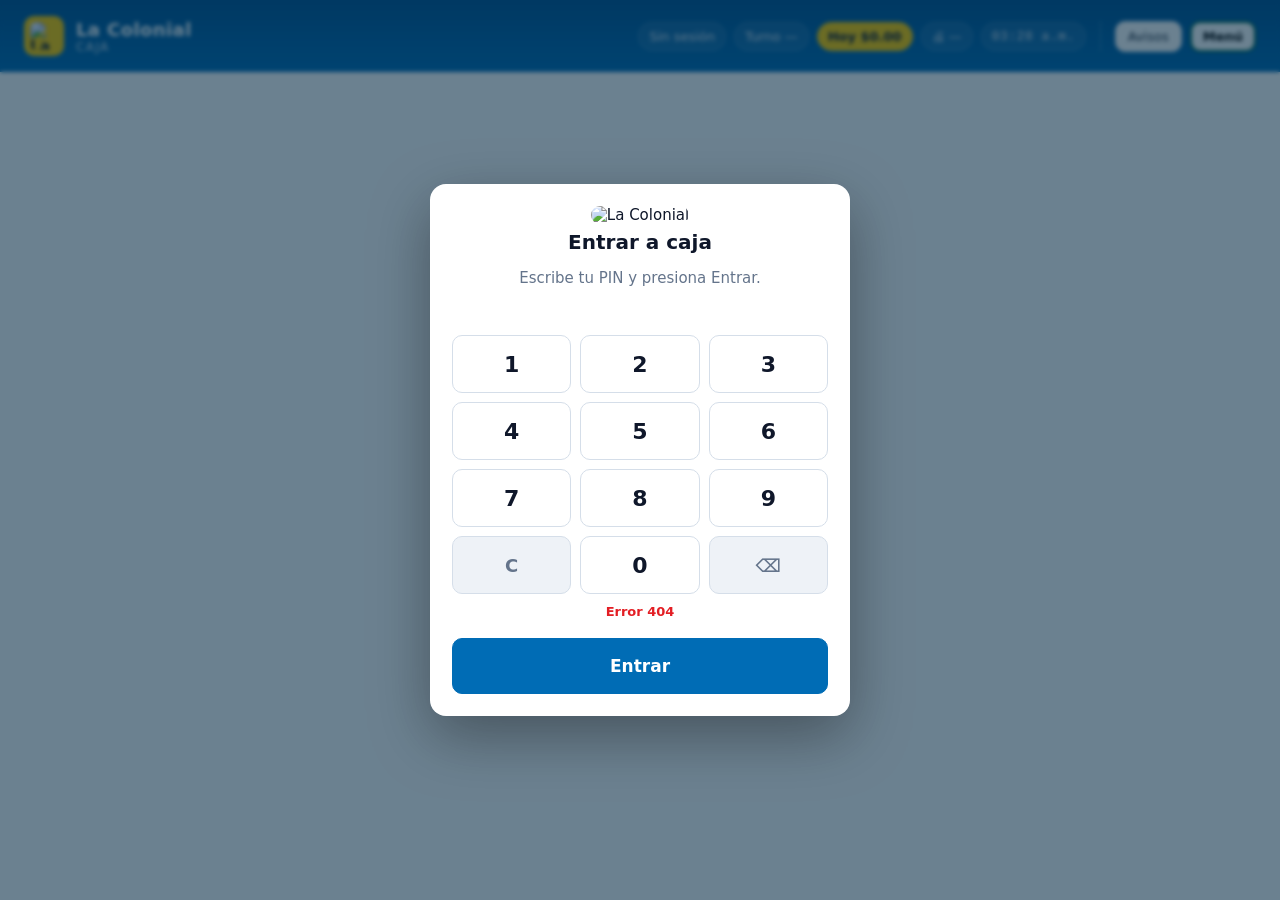
==== commit ff968b51: "Cambios acumulados: proveedores, botones verdes, logo, paleta, watermark" ====
--- a/ui/caja.html
+++ b/ui/caja.html
@@ -10,26 +10,31 @@
 
 <header class="topbar">
   <div class="brand">
-    <span class="logo">LC</span>
+    <span class="logo"><img src="/pos/logo.ico" alt="La Colonial" style="width:28px;height:28px;border-radius:6px;"></span>
     <div class="brand-text">
       <h1>La Colonial</h1>
       <p>Caja</p>
     </div>
   </div>
   <div class="topinfo">
-    <span class="chip" id="userChip">Sin sesión</span>
-    <span class="chip" id="shiftChip">Turno —</span>
-    <span class="chip strong" id="todayChip">Hoy $0.00</span>
-    <span class="chip" id="printerChip" style="cursor:pointer" title="Configurar impresora de esta computadora">🖨 —</span>
-    <span class="chip clock" id="clock">--:--</span>
-    <button class="ghost small notifbtn" id="pendingBtn" hidden title="Tickets despachados pendientes de cobro (F6)">
-      Por cobrar <span class="notifbadge" id="pendingBadge" hidden>0</span>
-    </button>
-    <button class="ghost small" id="invBtn" hidden title="Inventario (F10)">Inventario</button>
-    <button class="ghost small notifbtn" id="notifBtn" title="Notificaciones de inventario">
-      Avisos <span class="notifbadge" id="notifBadge" hidden>0</span>
-    </button>
-    <button class="ghost small" id="menuBtn" title="Menú de caja">Menú</button>
+    <div class="topmeta" aria-label="Estado de la caja">
+      <span class="chip" id="userChip">Sin sesión</span>
+      <span class="chip" id="shiftChip">Turno —</span>
+      <span class="chip strong" id="todayChip">Hoy $0.00</span>
+      <span class="chip" id="printerChip" style="cursor:pointer" title="Configurar impresora de esta computadora">🖨 —</span>
+      <span class="chip clock" id="clock">--:--</span>
+    </div>
+    <div class="topactions" aria-label="Acciones rápidas">
+      <button class="ghost small notifbtn" id="pendingBtn" hidden title="Tickets despachados pendientes de cobro (F6)">
+        Por cobrar <span class="notifbadge" id="pendingBadge" hidden>0</span>
+      </button>
+      <button class="ghost small" id="invBtn" hidden title="Inventario (F10)">Inventario</button>
+      <button class="ghost small" id="xicoParkBtn" hidden title="Caja independiente XICO-PARK">XICO-PARK</button>
+      <button class="ghost small notifbtn" id="notifBtn" title="Notificaciones de inventario">
+        Avisos <span class="notifbadge" id="notifBadge" hidden>0</span>
+      </button>
+      <button class="ghost small" id="menuBtn" title="Menú de caja">Menú</button>
+    </div>
   </div>
 </header>
 
@@ -54,7 +59,7 @@
     <div class="cartcustomer">
       <div id="cartCustomerLabel" class="cartcustomer-label">Venta sin cliente asociado</div>
       <div class="cartcustomer-actions">
-        <button id="chooseCustomerBtn" class="ghost small">Asignar cliente</button>
+        <button id="chooseCustomerBtn" class="ghost small mgmt">Asignar cliente</button>
         <button id="clearCustomerBtn" class="link small" hidden>Quitar</button>
       </div>
     </div>
@@ -65,10 +70,10 @@
       <div class="trow total"><span>Total</span><b id="tTotal">$0.00</b></div>
       <button id="payBtn" class="paybtn">COBRAR <kbd>F4</kbd></button>
       <div class="secondary">
-        <button id="pendingCartBtn" class="ghost" hidden>Por cobrar <span class="notifbadge" id="pendingCartBadge" hidden>0</span> <kbd>F6</kbd></button>
-        <button id="salesBtn" class="ghost">Ventas del día <kbd>F9</kbd></button>
-        <button id="cashMoveBtn" class="ghost">Entradas / Salidas <kbd>F7</kbd></button>
-        <button id="closeShiftBtn" class="ghost">Corte de caja</button>
+        <button id="pendingCartBtn" class="ghost mgmt" hidden>Por cobrar <span class="notifbadge" id="pendingCartBadge" hidden>0</span> <kbd>F6</kbd></button>
+        <button id="salesBtn" class="ghost mgmt">Ventas del día <kbd>F9</kbd></button>
+        <button id="cashMoveBtn" class="ghost mgmt">Entradas / Salidas <kbd>F7</kbd></button>
+        <button id="closeShiftBtn" class="ghost mgmt">Corte de caja</button>
       </div>
     </div>
   </aside>
@@ -77,7 +82,7 @@
 <!-- ============================ Login / PIN ============================ -->
 <div id="loginScreen" class="overlay">
   <div class="panel login" id="loginPanel">
-    <div class="panelbrand"><span class="logo big">LC</span></div>
+    <div class="panelbrand"><img src="/pos/logo.png" alt="La Colonial" style="width:64px;height:64px;border-radius:12px;"></div>
     <h2 id="loginTitle">Entrar a caja</h2>
     <p id="loginSub" class="muted">Escribe tu PIN y presiona Entrar.</p>
     <div id="pinDots" class="pindots" aria-label="PIN capturado"></div>
@@ -643,6 +648,74 @@
   </div>
 </div>
 
+<!-- ============================ Proveedores ============================ -->
+<div id="proveedoresModal" class="overlay" hidden>
+  <div class="panel wide customers-panel">
+    <div class="modalhead">
+      <div>
+        <h2>Proveedores</h2>
+        <p id="proveedoresSubtitle" class="muted small">Consulta proveedores.</p>
+      </div>
+      <div style="display:flex;gap:8px;align-items:center;">
+        <button id="proveedorNewBtn" class="primary" type="button" hidden>+ Nuevo proveedor</button>
+        <button class="ghost" data-close="proveedoresModal">Cerrar <kbd>Esc</kbd></button>
+      </div>
+    </div>
+    <div class="customer-searchbar">
+      <input id="proveedoresSearch" type="text" autocomplete="off"
+             placeholder="Buscar por empresa, contacto, RFC, teléfono o correo…"
+             aria-label="Buscar proveedor">
+      <label class="customer-deleted-toggle">
+        <input id="proveedoresIncludeDeleted" type="checkbox">
+        <span>Incluir inactivos</span>
+      </label>
+    </div>
+    <div id="proveedoresStatus" class="muted small" aria-live="polite"></div>
+
+    <div id="proveedorFormWrap" class="card" hidden style="margin:10px 0;padding:12px;border:1px solid var(--border,#ddd);border-radius:8px;">
+      <form id="proveedorForm">
+        <h3 id="proveedorFormTitle" style="margin-top:0;">Nuevo proveedor</h3>
+        <input type="hidden" id="provId">
+        <div style="display:grid;grid-template-columns:repeat(auto-fit,minmax(180px,1fr));gap:8px;">
+          <div><label for="provEmpresa">Empresa / Razón social *</label><input id="provEmpresa" type="text" required></div>
+          <div><label for="provNombre">Nombre contacto</label><input id="provNombre" type="text"></div>
+          <div><label for="provApellido">Apellido contacto</label><input id="provApellido" type="text"></div>
+          <div><label for="provRfc">RFC</label><input id="provRfc" type="text" style="text-transform:uppercase;"></div>
+          <div><label for="provTelefono">Teléfono</label><input id="provTelefono" type="text"></div>
+          <div><label for="provEmail">Email</label><input id="provEmail" type="email"></div>
+          <div><label for="provDireccion">Dirección</label><input id="provDireccion" type="text"></div>
+          <div><label for="provCiudad">Ciudad</label><input id="provCiudad" type="text"></div>
+          <div><label for="provEstado">Estado</label><input id="provEstado" type="text"></div>
+          <div><label for="provCp">CP</label><input id="provCp" type="text"></div>
+          <div><label for="provSaldo">Saldo</label><input id="provSaldo" type="number" step="0.01" value="0"></div>
+          <div><label for="provNotas">Notas</label><input id="provNotas" type="text"></div>
+        </div>
+        <div style="display:flex;gap:8px;justify-content:flex-end;margin-top:10px;">
+          <button id="proveedorCancelFormBtn" class="ghost" type="button">Cancelar</button>
+          <button id="proveedorSaveBtn" class="primary" type="submit">Guardar proveedor</button>
+        </div>
+      </form>
+    </div>
+
+    <div class="tablewrap customers-results-wrap" style="max-height:52vh;overflow:auto;">
+      <table class="customers-table">
+        <thead>
+          <tr>
+            <th>Empresa</th>
+            <th>Contacto</th>
+            <th>RFC</th>
+            <th>Teléfono</th>
+            <th>Email</th>
+            <th>Estado</th>
+            <th>Acciones</th>
+          </tr>
+        </thead>
+        <tbody id="proveedoresBody"></tbody>
+      </table>
+    </div>
+  </div>
+</div>
+
 <!-- ============================ Menú ============================ -->
 <div id="menuModal" class="overlay" hidden>
   <div class="panel">
@@ -651,17 +724,30 @@
       <button class="ghost" data-close="menuModal">Cerrar <kbd>Esc</kbd></button>
     </div>
     <div class="menulist">
-      <button id="cashMoveMenuBtn">Entradas y salidas de efectivo (F7)</button>
-      <button id="testPrintBtn">Probar impresora</button>
-      <button id="reprintBtn" hidden>Reimprimir último ticket</button>
-      <button id="exportBtn2">Exportar ventas de hoy (CSV)</button>
-      <button id="pricesBtn">Precios de emergencia</button>
-      <button id="customersBtn">Consultar clientes</button>
-      <button id="usersBtn">Usuarios</button>
-      <button id="unitsBtn">Unidades de venta</button>
-      <button id="backupBtn">Respaldar la caja ahora</button>
-      <button id="changePinBtn">Cambiar mi PIN</button>
-      <button id="logoutBtn" class="danger-soft">Cerrar sesión</button>
+      <section class="menusection">
+        <h3>Operación</h3>
+        <button id="cashMoveMenuBtn">Entradas y salidas de efectivo <kbd>F7</kbd></button>
+        <button id="exportBtn2">Exportar ventas de hoy (CSV)</button>
+        <button id="reprintBtn" hidden>Reimprimir último ticket</button>
+      </section>
+      <section class="menusection">
+        <h3>Catálogos</h3>
+        <button id="pricesBtn">Precios de emergencia</button>
+        <button id="customersBtn">Consultar clientes</button>
+        <button id="proveedoresBtn">Proveedores</button>
+        <button id="unitsBtn">Unidades de venta</button>
+      </section>
+      <section class="menusection">
+        <h3>Administración</h3>
+        <button id="usersBtn">Usuarios</button>
+        <button id="backupBtn">Respaldar la caja ahora</button>
+        <button id="changePinBtn">Cambiar mi PIN</button>
+      </section>
+      <section class="menusection">
+        <h3>Soporte</h3>
+        <button id="testPrintBtn">Probar impresora</button>
+        <button id="logoutBtn" class="danger-soft">Cerrar sesión</button>
+      </section>
     </div>
     <div id="menuStatus" class="printstatus"></div>
     <div id="priceList" class="pricelist" hidden></div>
@@ -699,6 +785,69 @@
 
 <div id="toast" class="toast" hidden role="status"></div>
 
-<script src="caja.js"></script>
+<div id="xicoParkModal" class="overlay" hidden>
+  <div class="panel wide">
+    <div class="modalhead">
+      <div>
+        <h2>XICO-PARK · Caja Independiente</h2>
+        <p class="muted small" style="margin:2px 0 0">Registro separado de entradas, salidas y gastos (no afecta La Colonial).</p>
+      </div>
+      <div style="display:flex;gap:8px;align-items:center">
+        <input id="xicoDate" type="date" style="width:auto;padding:8px 10px;font-size:15px">
+        <button class="ghost" data-close="xicoParkModal">Cerrar <kbd>Esc</kbd></button>
+      </div>
+    </div>
+
+    <div id="xicoTotals" class="daytotals" style="margin-top:10px">
+      <div><span>Entradas</span><strong id="xicoTotEntradas">$0.00</strong></div>
+      <div><span>Salidas</span><strong id="xicoTotSalidas">$0.00</strong></div>
+      <div><span>Gastos</span><strong id="xicoTotGastos">$0.00</strong></div>
+      <div><span>Salidas + Gastos</span><strong id="xicoTotSG" style="color:var(--bad,#b91c1c)">$0.00</strong></div>
+      <div><span>Saldo neto</span><strong id="xicoNeto">$0.00</strong></div>
+    </div>
+
+    <div class="cashlayout">
+      <div class="cashform">
+        <h3 class="subhead" style="margin-top:0">Registrar movimiento</h3>
+        <div class="methods" id="xicoKinds" role="tablist" style="grid-template-columns:repeat(3,1fr)">
+          <button type="button" class="method active" data-xicokind="salida">Salida</button>
+          <button type="button" class="method" data-xicokind="gasto">Gasto</button>
+          <button type="button" class="method" data-xicokind="entrada">Entrada</button>
+        </div>
+        <input type="hidden" id="xicoKind" value="salida">
+        <label for="xicoAmount">Monto ($)</label>
+        <input id="xicoAmount" type="number" inputmode="decimal" step="0.01" min="0.01" placeholder="0.00">
+        <label for="xicoConcept">Concepto / motivo</label>
+        <input id="xicoConcept" type="text" maxlength="200" placeholder="Ej. Pago de luz, retiro, fondo…" autocomplete="off">
+        <div id="xicoError" class="error" role="alert"></div>
+        <button type="button" id="xicoSaveBtn" class="primary big">Registrar salida</button>
+      </div>
+      <div class="cashhistory">
+        <div style="display:flex;justify-content:space-between;align-items:center;margin-bottom:8px">
+          <h3 class="subhead" style="margin:0">Movimientos del día</h3>
+          <button type="button" id="xicoPrintBtn" class="ghost">🖨 Imprimir resumen del día</button>
+        </div>
+        <div class="tablewrap" style="max-height:46vh">
+          <table>
+            <thead>
+              <tr><th>Hora</th><th>Tipo</th><th>Concepto / motivo</th><th>Registró</th><th class="num">Monto</th><th></th></tr>
+            </thead>
+            <tbody id="xicoBody"></tbody>
+          </table>
+        </div>
+      </div>
+    </div>
+  </div>
+</div>
+
+<script src="js/state.js"></script>
+<script src="js/session.js"></script>
+<script src="js/shifts.js"></script>
+<script src="js/sales.js"></script>
+<script src="js/inventory.js"></script>
+<script src="js/admin.js"></script>
+<script src="js/xico_park.js"></script>
+<script src="js/suppliers.js"></script>
+<script src="js/init.js"></script>
 </body>
 </html>
--- a/ui/caja.css
+++ b/ui/caja.css
@@ -2,24 +2,40 @@
   --ink: #0f172a;
   --ink-2: #1e293b;
   --muted: #64748b;
-  --bg: #eef2f7;
+  --bg: #ffffff;
   --card: #ffffff;
   --line: #d5dee9;
   --line-soft: #e8eef5;
-  --green: #0f5132;
-  --green-hi: #146c43;
-  --red: #b91c1c;
-  --red-soft: #fee2e2;
-  --amber: #b45309;
-  --amber-soft: #fef3c7;
-  --blue: #1d4ed8;
+  --brand: #006cb5;
+  --brand-hover: #005493;
+  --brand-bright: #00a0e3;
+  --brand-soft: #e8f3fa;
+  --yellow: #ffcc00;
+  --yellow-soft: #fff6cc;
+  --yellow-dark: #6b5200;
+  --red: #e31e24;
+  --red-hover: #b8161c;
+  --red-soft: #fdebec;
+  --green: #95c12b;
+  --green-dark: #4e6f0f;
+  --green-soft: #f1f7e5;
+  --amber: #6b5200;
+  --amber-soft: #fff6cc;
+  --blue: #006cb5;
   --radius: 12px;
   --shadow: 0 1px 2px rgba(15, 23, 42, .06), 0 8px 24px rgba(15, 23, 42, .08);
   --mono: 'Consolas', 'Cascadia Mono', 'Courier New', monospace;
 }
 
-* { box-sizing: border-box; }
-html, body { height: 100%; }
+* {
+  box-sizing: border-box;
+}
+
+html,
+body {
+  height: 100%;
+}
+
 body {
   margin: 0;
   background: var(--bg);
@@ -28,12 +44,15 @@
   font-size: 15px;
   overflow: hidden;
 }
-[hidden] { display: none !important; }
+
+[hidden] {
+  display: none !important;
+}
 
 /* ------------------------------------------------------------ topbar */
 .topbar {
   height: 64px;
-  background: linear-gradient(180deg, #0b1220, #111c31);
+  background: linear-gradient(180deg, #005493, #006cb5);
   color: #fff;
   display: flex;
   align-items: center;
@@ -41,17 +60,55 @@
   padding: 0 18px;
   gap: 16px;
 }
-.brand { display: flex; align-items: center; gap: 12px; min-width: 0; }
+
+.brand {
+  display: flex;
+  align-items: center;
+  gap: 12px;
+  min-width: 0;
+}
+
 .logo {
-  width: 40px; height: 40px; border-radius: 10px;
-  background: #f4c542; color: #3b2a05;
-  display: grid; place-items: center;
-  font-weight: 800; letter-spacing: .5px;
-}
-.logo.big { width: 56px; height: 56px; font-size: 20px; margin: 0 auto 6px; }
-.brand-text h1 { margin: 0; font-size: 18px; letter-spacing: .4px; }
-.brand-text p { margin: 0; font-size: 12px; color: #94a3b8; text-transform: uppercase; letter-spacing: 1.4px; }
-.topinfo { display: flex; align-items: center; gap: 8px; flex-wrap: wrap; justify-content: flex-end; }
+  width: 40px;
+  height: 40px;
+  border-radius: 10px;
+  background: #ffcc00;
+  color: #0f172a;
+  display: grid;
+  place-items: center;
+  font-weight: 800;
+  letter-spacing: .5px;
+}
+
+.logo.big {
+  width: 56px;
+  height: 56px;
+  font-size: 20px;
+  margin: 0 auto 6px;
+}
+
+.brand-text h1 {
+  margin: 0;
+  font-size: 18px;
+  letter-spacing: .4px;
+}
+
+.brand-text p {
+  margin: 0;
+  font-size: 12px;
+  color: rgba(255, 255, 255, .78);
+  text-transform: uppercase;
+  letter-spacing: 1.4px;
+}
+
+.topinfo {
+  display: flex;
+  align-items: center;
+  gap: 8px;
+  flex-wrap: wrap;
+  justify-content: flex-end;
+}
+
 .chip {
   background: rgba(255, 255, 255, .08);
   border: 1px solid rgba(255, 255, 255, .12);
@@ -61,15 +118,32 @@
   font-size: 13px;
   white-space: nowrap;
 }
-.chip.strong { background: #f4c542; color: #3b2a05; border-color: #f4c542; font-weight: 700; }
-.chip.clock { font-family: var(--mono); letter-spacing: .5px; }
-.chip.shift-open { border-color: #4ade80; color: #bbf7d0; }
+
+.chip.strong {
+  background: #ffcc00;
+  color: #0f172a;
+  border-color: #ffcc00;
+  font-weight: 700;
+}
+
+.chip.clock {
+  font-family: var(--mono);
+  letter-spacing: .5px;
+}
+
+.chip.shift-open {
+  border-color: #95c12b;
+  color: #f1f7e5;
+}
 
 /* ------------------------------------------------------------ botones */
-button, .ghost, a.ghost {
+button,
+.ghost,
+a.ghost {
   font: inherit;
   cursor: pointer;
 }
+
 .ghost {
   background: #fff;
   border: 1px solid var(--line);
@@ -81,20 +155,73 @@
   gap: 8px;
   text-decoration: none;
 }
-.ghost:hover { background: #f8fafc; }
-.ghost.small { padding: 7px 12px; font-size: 13px; }
-.ghost.danger-soft { color: var(--red); border-color: #fecaca; background: #fff5f5; }
+
+.ghost:hover {
+  background: #f8fafc;
+}
+
+.ghost.small {
+  padding: 7px 12px;
+  font-size: 13px;
+}
+
+#menuBtn,
+#pendingBtn,
+#invBtn {
+  font-weight: 700;
+  color: #000000;
+  border: 2px solid #006847;
+  padding: 6px 11px;
+}
+
+.ghost.danger-soft {
+  color: var(--red);
+  border-color: #e31e24;
+  background: #fdebec;
+}
+
+.mgmt {
+  border: 1.5px solid #95c12b;
+  background: #f1f7e5;
+  color: #4e6f0f;
+  font-weight: 700;
+}
+
+.mgmt kbd,
+#payBtn kbd {
+  border: 1px solid #ffcc00;
+  background: #fff6cc;
+  color: #0f172a;
+  font-weight: 700;
+  opacity: 1;
+}
+
 .primary {
-  background: var(--green);
-  border: 1px solid var(--green);
+  background: var(--brand);
+  border: 1px solid var(--brand);
   color: #fff;
   border-radius: 10px;
   padding: 12px 18px;
   font-weight: 700;
 }
-.primary:hover { background: var(--green-hi); }
-.primary:disabled, .danger:disabled { opacity: .55; cursor: not-allowed; }
-.primary.big, .danger { min-height: 56px; font-size: 17px; }
+
+.primary:hover {
+  background: var(--brand-hover);
+}
+
+.primary:disabled,
+.danger:disabled,
+.ghost:disabled {
+  opacity: .55;
+  cursor: not-allowed;
+}
+
+.primary.big,
+.danger {
+  min-height: 56px;
+  font-size: 17px;
+}
+
 .danger {
   background: var(--red);
   border: 1px solid var(--red);
@@ -103,8 +230,13 @@
   padding: 12px 18px;
   font-weight: 700;
 }
-.danger:hover { background: #991b1b; }
-.shortcut, kbd {
+
+.danger:hover {
+  background: #b8161c;
+}
+
+.shortcut,
+kbd {
   font: 11px/1 var(--mono);
   background: rgba(15, 23, 42, .08);
   border: 1px solid rgba(15, 23, 42, .12);
@@ -113,7 +245,13 @@
   color: inherit;
   opacity: .85;
 }
-.primary kbd, .danger kbd, .paybtn kbd { background: rgba(255, 255, 255, .18); border-color: rgba(255, 255, 255, .25); }
+
+.primary kbd,
+.danger kbd,
+.paybtn kbd {
+  background: rgba(255, 255, 255, .18);
+  border-color: rgba(255, 255, 255, .25);
+}
 
 /* ------------------------------------------------------------ layout */
 .layout {
@@ -123,7 +261,9 @@
   gap: 14px;
   padding: 14px;
 }
-.searchpane, .cartpane {
+
+.searchpane,
+.cartpane {
   background: var(--card);
   border: 1px solid var(--line);
   border-radius: var(--radius);
@@ -132,8 +272,16 @@
   display: flex;
   flex-direction: column;
 }
-.searchpane { padding: 14px 14px 8px; }
-.searchbox { position: relative; display: flex; }
+
+.searchpane {
+  padding: 14px 14px 8px;
+}
+
+.searchbox {
+  position: relative;
+  display: flex;
+}
+
 .searchbox input {
   width: 100%;
   height: 56px;
@@ -144,24 +292,105 @@
   background: #fbfdff;
   color: var(--ink);
 }
-.searchbox input:focus { outline: none; border-color: var(--blue); background: #fff; box-shadow: 0 0 0 4px rgba(29, 78, 216, .12); }
+
+.searchbox input:focus {
+  outline: none;
+  border-color: var(--blue);
+  background: #fff;
+  box-shadow: 0 0 0 4px rgba(0, 108, 181, .12);
+}
+
 .clear {
-  position: absolute; right: 6px; top: 8px;
-  width: 40px; height: 40px;
-  border: 0; border-radius: 8px; background: #eef2f7; color: var(--muted);
+  position: absolute;
+  right: 6px;
+  top: 8px;
+  width: 40px;
+  height: 40px;
+  border: 0;
+  border-radius: 8px;
+  background: #eef2f7;
+  color: var(--muted);
   font-size: 16px;
 }
-.clear:hover { background: #e2e8f0; color: var(--ink); }
-.hint { margin: 8px 2px 10px; color: var(--muted); font-size: 18.75px; line-height: 1.5; }
-.hint b { color: var(--ink-2); }
-
-.invbaseresults { border: 1px solid var(--line-soft); border-radius: 8px; overflow: hidden; max-height: 190px; overflow-y: auto; }
-.invbaseresults[hidden] { display: none; }
-.invbaseopt { display: flex; justify-content: space-between; align-items: center; gap: 8px; width: 100%; text-align: left; background: #fff; border: 0; border-bottom: 1px solid var(--line-soft); padding: 7px 10px; font: inherit; font-size: 12.5px; color: var(--ink); cursor: pointer; }
-.invbaseopt:last-child { border-bottom: 0; }
-.invbaseopt:hover { background: #eff6ff; }
-
-.results { flex: 1; overflow: auto; padding-right: 4px; }
+
+.clear:hover {
+  background: #e2e8f0;
+  color: var(--ink);
+}
+
+.hint {
+  margin: 8px 2px 10px;
+  color: var(--muted);
+  font-size: 18.75px;
+  line-height: 1.5;
+}
+
+.hint b {
+  color: var(--ink-2);
+}
+
+.invbaseresults {
+  border: 1px solid var(--line-soft);
+  border-radius: 8px;
+  overflow: hidden;
+  max-height: 190px;
+  overflow-y: auto;
+}
+
+.invbaseresults[hidden] {
+  display: none;
+}
+
+.invbaseopt {
+  display: flex;
+  justify-content: space-between;
+  align-items: center;
+  gap: 8px;
+  width: 100%;
+  text-align: left;
+  background: #fff;
+  border: 0;
+  border-bottom: 1px solid var(--line-soft);
+  padding: 7px 10px;
+  font: inherit;
+  font-size: 12.5px;
+  color: var(--ink);
+  cursor: pointer;
+}
+
+.invbaseopt:last-child {
+  border-bottom: 0;
+}
+
+.invbaseopt:hover {
+  background: #e8f3fa;
+}
+
+.results {
+  flex: 1;
+  overflow: auto;
+  padding-right: 4px;
+  position: relative;
+}
+
+.results::before {
+  content: '';
+  position: absolute;
+  inset: 0;
+  background-image: url('/pos/logo.png');
+  background-repeat: no-repeat;
+  background-position: center;
+  background-size: contain;
+  opacity: 0.6;
+  pointer-events: none;
+  z-index: 0;
+}
+
+.results>* {
+  position: relative;
+  z-index: 1;
+}
+
 .resultrow {
   display: grid;
   grid-template-columns: minmax(0, 1fr) 110px 90px;
@@ -176,21 +405,84 @@
   margin-bottom: 8px;
   color: var(--ink);
 }
-.resultrow:hover { border-color: #b9c6d8; background: #fbfdff; }
-.resultrow { cursor: pointer; }
-.resultrow.selected { border-color: var(--blue); background: #eff6ff; box-shadow: 0 0 0 2px rgba(29, 78, 216, .10); }
-.resultrow.blocked { background: #fffaf0; border-color: #fcd34d; }
+
+.resultrow:hover {
+  border-color: var(--brand-bright);
+  background: #fbfdff;
+}
+
+.resultrow {
+  cursor: pointer;
+}
+
+.resultrow.selected {
+  border-color: var(--blue);
+  background: #e8f3fa;
+  box-shadow: 0 0 0 2px rgba(0, 108, 181, .10);
+}
+
+.resultrow.blocked {
+  background: #fff6cc;
+  border-color: #ffcc00;
+}
+
 .pricebtn {
-  border: 1px solid var(--line); background: #fff; color: var(--blue);
-  border-radius: 7px; font-size: 11.5px; padding: 3px 8px; margin-left: 6px;
-}
-.pricebtn:hover { background: #eff6ff; border-color: var(--blue); }
-.price-old { text-decoration: line-through; color: var(--muted); font-weight: 400; font-size: 12.5px; margin-right: 6px; }
-.r-name { font-weight: 600; font-size: 15px; line-height: 1.25; }
-.r-meta { color: var(--muted); font-size: 12px; margin-top: 3px; display: flex; gap: 8px; flex-wrap: wrap; }
-.r-price { text-align: right; font-weight: 700; font-size: 16px; font-variant-numeric: tabular-nums; }
-.r-stock { text-align: right; font-size: 12.5px; color: var(--muted); font-variant-numeric: tabular-nums; }
-.r-stock.zero { color: var(--red); font-weight: 600; }
+  border: 1px solid var(--line);
+  background: #fff;
+  color: var(--blue);
+  border-radius: 7px;
+  font-size: 11.5px;
+  padding: 3px 8px;
+  margin-left: 6px;
+}
+
+.pricebtn:hover {
+  background: #e8f3fa;
+  border-color: var(--blue);
+}
+
+.price-old {
+  text-decoration: line-through;
+  color: var(--muted);
+  font-weight: 400;
+  font-size: 12.5px;
+  margin-right: 6px;
+}
+
+.r-name {
+  font-weight: 600;
+  font-size: 15px;
+  line-height: 1.25;
+}
+
+.r-meta {
+  color: var(--muted);
+  font-size: 12px;
+  margin-top: 3px;
+  display: flex;
+  gap: 8px;
+  flex-wrap: wrap;
+}
+
+.r-price {
+  text-align: right;
+  font-weight: 700;
+  font-size: 16px;
+  font-variant-numeric: tabular-nums;
+}
+
+.r-stock {
+  text-align: right;
+  font-size: 12.5px;
+  color: var(--muted);
+  font-variant-numeric: tabular-nums;
+}
+
+.r-stock.zero {
+  color: var(--red);
+  font-weight: 600;
+}
+
 .badge {
   display: inline-block;
   font-size: 11px;
@@ -200,32 +492,115 @@
   color: var(--muted);
   border: 1px solid var(--line);
 }
-.badge.warn { background: var(--amber-soft); border-color: #fcd34d; color: var(--amber); font-weight: 600; }
-.badge.code { font-family: var(--mono); }
-.badge.ok { background: #dcfce7; border-color: #86efac; color: #14532d; }
-.resultrow .r-name mark { background: #fef08a; padding: 0 2px; border-radius: 3px; }
-.results-empty { padding: 28px 12px; text-align: center; color: var(--muted); }
-.results-empty strong { display: block; color: var(--ink-2); font-size: 16px; margin-bottom: 6px; }
+
+.badge.warn {
+  background: var(--amber-soft);
+  border-color: #ffcc00;
+  color: var(--amber);
+  font-weight: 600;
+}
+
+.badge.code {
+  font-family: var(--mono);
+}
+
+.badge.ok {
+  background: #f1f7e5;
+  border-color: #95c12b;
+  color: #4e6f0f;
+}
+
+.resultrow .r-name mark {
+  background: #ffcc00;
+  padding: 0 2px;
+  border-radius: 3px;
+}
+
+.results-empty {
+  padding: 28px 12px;
+  text-align: center;
+  color: var(--muted);
+}
+
+.results-empty strong {
+  display: block;
+  color: var(--ink-2);
+  font-size: 16px;
+  margin-bottom: 6px;
+}
 
 /* ------------------------------------------------------------ carrito */
-.cartpane { padding: 0; }
+.cartpane {
+  padding: 0;
+}
+
 .carthead {
-  display: flex; align-items: center; justify-content: space-between;
+  display: flex;
+  align-items: center;
+  justify-content: space-between;
   padding: 14px 14px 10px;
   border-bottom: 1px solid var(--line-soft);
 }
-.carthead h2 { margin: 0; font-size: 16px; letter-spacing: .3px; }
-.link { background: none; border: 0; color: var(--blue); font-size: 13px; padding: 4px; }
-.link:hover { text-decoration: underline; }
+
+.carthead h2 {
+  margin: 0;
+  font-size: 16px;
+  letter-spacing: .3px;
+}
+
+.link {
+  background: none;
+  border: 0;
+  color: var(--blue);
+  font-size: 13px;
+  padding: 4px;
+}
+
+.link:hover {
+  text-decoration: underline;
+}
+
 .cartcustomer {
-  display: flex; align-items: center; justify-content: space-between; gap: 8px;
-  padding: 8px 12px; border-bottom: 1px solid var(--line-soft); background: #fbfdff;
-}
-.cartcustomer-label { min-width: 0; overflow: hidden; text-overflow: ellipsis; white-space: nowrap; color: var(--muted); font-size: 12px; }
-.cartcustomer-label.selected { color: var(--ink-2); font-weight: 700; }
-.cartcustomer-actions { display: flex; align-items: center; gap: 5px; flex-shrink: 0; }
-.cartcustomer-actions .ghost { padding: 6px 9px; }
-.cartlines { flex: 1; overflow: auto; padding: 10px 12px; }
+  display: flex;
+  align-items: center;
+  justify-content: space-between;
+  gap: 8px;
+  padding: 8px 12px;
+  border-bottom: 1px solid var(--line-soft);
+  background: #fbfdff;
+}
+
+.cartcustomer-label {
+  min-width: 0;
+  overflow: hidden;
+  text-overflow: ellipsis;
+  white-space: nowrap;
+  color: var(--muted);
+  font-size: 12px;
+}
+
+.cartcustomer-label.selected {
+  color: var(--ink-2);
+  font-weight: 700;
+}
+
+.cartcustomer-actions {
+  display: flex;
+  align-items: center;
+  gap: 5px;
+  flex-shrink: 0;
+}
+
+.cartcustomer-actions .ghost {
+  padding: 6px 9px;
+}
+
+.cartlines {
+  flex: 1;
+  overflow: auto;
+  padding: 10px 12px;
+}
+
 .cartline {
   border: 1px solid var(--line-soft);
   border-radius: 10px;
@@ -233,15 +608,69 @@
   margin-bottom: 8px;
   background: #fff;
 }
-.cl-top { display: flex; justify-content: space-between; gap: 8px; }
-.cl-name { font-weight: 600; font-size: 14px; line-height: 1.25; }
-.cl-remove { background: none; border: 0; color: var(--muted); font-size: 16px; line-height: 1; padding: 2px 4px; }
-.cl-remove:hover { color: var(--red); }
-.cl-bottom { display: flex; align-items: center; justify-content: space-between; margin-top: 8px; gap: 8px; }
-.qty { display: inline-flex; align-items: center; border: 1px solid var(--line); border-radius: 8px; overflow: hidden; }
-.qty button { width: 34px; height: 32px; border: 0; background: #f1f5f9; font-size: 18px; font-weight: 700; color: var(--ink-2); }
-.qty button:hover { background: #e2e8f0; }
-.qty span { min-width: 42px; text-align: center; font-variant-numeric: tabular-nums; font-weight: 600; }
+
+.cl-top {
+  display: flex;
+  justify-content: space-between;
+  gap: 8px;
+}
+
+.cl-name {
+  font-weight: 600;
+  font-size: 14px;
+  line-height: 1.25;
+}
+
+.cl-remove {
+  background: none;
+  border: 0;
+  color: var(--muted);
+  font-size: 16px;
+  line-height: 1;
+  padding: 2px 4px;
+}
+
+.cl-remove:hover {
+  color: var(--red);
+}
+
+.cl-bottom {
+  display: flex;
+  align-items: center;
+  justify-content: space-between;
+  margin-top: 8px;
+  gap: 8px;
+}
+
+.qty {
+  display: inline-flex;
+  align-items: center;
+  border: 1px solid var(--line);
+  border-radius: 8px;
+  overflow: hidden;
+}
+
+.qty button {
+  width: 34px;
+  height: 32px;
+  border: 0;
+  background: #f1f5f9;
+  font-size: 18px;
+  font-weight: 700;
+  color: var(--ink-2);
+}
+
+.qty button:hover {
+  background: #e2e8f0;
+}
+
+.qty span {
+  min-width: 42px;
+  text-align: center;
+  font-variant-numeric: tabular-nums;
+  font-weight: 600;
+}
+
 .qty input {
   width: 58px;
   height: 32px;
@@ -256,7 +685,13 @@
   padding: 0 2px;
   outline: none;
 }
-.qty input:focus { background: #fff; box-shadow: inset 0 0 0 2px var(--blue); border-radius: 4px; }
+
+.qty input:focus {
+  background: #fff;
+  box-shadow: inset 0 0 0 2px var(--blue);
+  border-radius: 4px;
+}
+
 .qty .unit {
   min-width: 24px;
   padding: 0 6px 0 0;
@@ -266,37 +701,108 @@
   color: var(--muted);
   text-transform: none;
 }
-.cl-price { color: var(--muted); font-size: 12px; }
-.cl-total { font-weight: 700; font-variant-numeric: tabular-nums; }
-.cart-empty { text-align: center; color: var(--muted); padding: 40px 10px; }
-.totals { border-top: 1px solid var(--line); padding: 12px 14px 14px; background: #fbfdff; border-radius: 0 0 var(--radius) var(--radius); }
-.trow { display: flex; justify-content: space-between; color: var(--muted); font-size: 14px; padding: 3px 0; }
-.trow.total { color: var(--ink); font-size: 22px; padding: 6px 0 12px; }
-.trow.total b { font-size: 30px; letter-spacing: -.5px; }
-.trow b { font-variant-numeric: tabular-nums; }
+
+.cl-price {
+  color: var(--muted);
+  font-size: 12px;
+}
+
+.cl-total {
+  font-weight: 700;
+  font-variant-numeric: tabular-nums;
+}
+
+.cart-empty {
+  text-align: center;
+  color: var(--muted);
+  padding: 40px 10px;
+}
+
+.totals {
+  border-top: 1px solid var(--line);
+  padding: 12px 14px 14px;
+  background: #fbfdff;
+  border-radius: 0 0 var(--radius) var(--radius);
+}
+
+.trow {
+  display: flex;
+  justify-content: space-between;
+  color: var(--muted);
+  font-size: 14px;
+  padding: 3px 0;
+}
+
+.trow.total {
+  color: var(--ink);
+  font-size: 22px;
+  padding: 6px 0 12px;
+}
+
+.trow.total b {
+  font-size: 30px;
+  letter-spacing: -.5px;
+}
+
+.trow b {
+  font-variant-numeric: tabular-nums;
+}
+
 .paybtn {
-  width: 100%; height: 58px;
-  background: var(--green); border: 0; color: #fff;
+  width: 100%;
+  height: 58px;
+  background: var(--brand);
+  border: 0;
+  color: #fff;
   border-radius: 10px;
-  font-size: 19px; font-weight: 800; letter-spacing: 1px;
-  display: flex; align-items: center; justify-content: center; gap: 10px;
-}
-.paybtn:hover { background: var(--green-hi); }
-.paybtn:disabled { background: #94a3b8; cursor: not-allowed; }
-.secondary { display: grid; grid-template-columns: repeat(auto-fit, minmax(110px, 1fr)); gap: 8px; margin-top: 8px; }
-.secondary .ghost { justify-content: center; font-size: 13px; padding: 9px 8px; }
+  font-size: 19px;
+  font-weight: 800;
+  letter-spacing: 1px;
+  display: flex;
+  align-items: center;
+  justify-content: center;
+  gap: 10px;
+}
+
+.paybtn:hover {
+  background: var(--brand-hover);
+}
+
+.paybtn:disabled {
+  background: #94a3b8;
+  cursor: not-allowed;
+}
+
+.secondary {
+  display: grid;
+  grid-template-columns: repeat(auto-fit, minmax(110px, 1fr));
+  gap: 8px;
+  margin-top: 8px;
+}
+
+.secondary .ghost {
+  justify-content: center;
+  font-size: 13px;
+  padding: 9px 8px;
+}
 
 /* ------------------------------------------------------------ overlays */
 .overlay {
-  position: fixed; inset: 0; z-index: 50;
-  background: rgba(8, 15, 30, .58);
+  position: fixed;
+  inset: 0;
+  z-index: 50;
+  background: rgba(0, 38, 64, .58);
   backdrop-filter: blur(2px);
-  display: flex; align-items: center; justify-content: center;
+  display: flex;
+  align-items: center;
+  justify-content: center;
   padding: 18px;
   overflow: auto;
 }
+
 .panel {
-  width: 100%; max-width: 460px;
+  width: 100%;
+  max-width: 460px;
   background: var(--card);
   border-radius: 16px;
   box-shadow: 0 20px 60px rgba(0, 0, 0, .35);
@@ -304,183 +810,791 @@
   max-height: calc(100vh - 36px);
   overflow: auto;
 }
-.panel.wide { max-width: 980px; }
-.panel.pay { max-width: 540px; }
-.panel h2 { margin: 0 0 4px; font-size: 20px; }
-.panel .muted { color: var(--muted); }
-.panel label { display: block; margin: 14px 0 6px; font-size: 13px; font-weight: 600; color: var(--ink-2); }
-.panel input[type="text"], .panel input[type="number"], .panel input[type="password"] {
-  width: 100%; height: 48px;
-  border: 1px solid var(--line); border-radius: 9px;
-  padding: 0 12px; font-size: 16px; background: #fbfdff; color: var(--ink);
-}
-.panel input[readonly] { background: #f1f5f9; color: var(--ink-2); font-weight: 700; }
+
+.panel.wide {
+  max-width: 980px;
+}
+
+.panel.pay {
+  max-width: 540px;
+}
+
+.panel h2 {
+  margin: 0 0 4px;
+  font-size: 20px;
+}
+
+.panel .muted {
+  color: var(--muted);
+}
+
+.panel label {
+  display: block;
+  margin: 14px 0 6px;
+  font-size: 13px;
+  font-weight: 600;
+  color: var(--ink-2);
+}
+
+.panel input[type="text"],
+.panel input[type="number"],
+.panel input[type="password"] {
+  width: 100%;
+  height: 48px;
+  border: 1px solid var(--line);
+  border-radius: 9px;
+  padding: 0 12px;
+  font-size: 16px;
+  background: #fbfdff;
+  color: var(--ink);
+}
+
+.panel input[readonly] {
+  background: #f1f5f9;
+  color: var(--ink-2);
+  font-weight: 700;
+}
+
 .panel textarea {
-  width: 100%; min-height: 60px; resize: vertical;
-  border: 1px solid var(--line); border-radius: 9px;
-  padding: 10px 12px; font-size: 15px; font-family: inherit;
-  background: #fbfdff; color: var(--ink);
-}
-.panel textarea:focus { outline: none; border-color: var(--blue); box-shadow: 0 0 0 3px rgba(29, 78, 216, .13); background: #fff; }
-.panel input:focus { outline: none; border-color: var(--blue); box-shadow: 0 0 0 3px rgba(29, 78, 216, .13); background: #fff; }
-.panel .primary.big { width: 100%; margin-top: 16px; }
-.panel .link { display: block; margin: 10px auto 0; }
-.panelbrand { text-align: center; }
-.login { text-align: center; max-width: 420px; }
-.login h2 { margin: 6px 0 2px; }
-.pindots { display: flex; justify-content: center; gap: 9px; height: 18px; margin: 16px 0 6px; }
+  width: 100%;
+  min-height: 60px;
+  resize: vertical;
+  border: 1px solid var(--line);
+  border-radius: 9px;
+  padding: 10px 12px;
+  font-size: 15px;
+  font-family: inherit;
+  background: #fbfdff;
+  color: var(--ink);
+}
+
+.panel textarea:focus {
+  outline: none;
+  border-color: var(--blue);
+  box-shadow: 0 0 0 3px rgba(0, 108, 181, .13);
+  background: #fff;
+}
+
+.panel input:focus {
+  outline: none;
+  border-color: var(--blue);
+  box-shadow: 0 0 0 3px rgba(0, 108, 181, .13);
+  background: #fff;
+}
+
+.panel .primary.big {
+  width: 100%;
+  margin-top: 16px;
+}
+
+.panel .link {
+  display: block;
+  margin: 10px auto 0;
+}
+
+.panelbrand {
+  text-align: center;
+}
+
+.login {
+  text-align: center;
+  max-width: 420px;
+}
+
+.login h2 {
+  margin: 6px 0 2px;
+}
+
+.pindots {
+  display: flex;
+  justify-content: center;
+  gap: 9px;
+  height: 18px;
+  margin: 16px 0 6px;
+}
+
 .pindots i {
-  width: 12px; height: 12px; border-radius: 50%;
-  border: 1.5px solid #94a3b8; background: transparent;
-}
-.pindots i.on { background: var(--ink); border-color: var(--ink); }
-.keypad { display: grid; grid-template-columns: repeat(3, 1fr); gap: 9px; margin: 14px 0 4px; }
+  width: 12px;
+  height: 12px;
+  border-radius: 50%;
+  border: 1.5px solid #94a3b8;
+  background: transparent;
+}
+
+.pindots i.on {
+  background: var(--ink);
+  border-color: var(--ink);
+}
+
+.keypad {
+  display: grid;
+  grid-template-columns: repeat(3, 1fr);
+  gap: 9px;
+  margin: 14px 0 4px;
+}
+
 .keypad button {
-  height: 58px; border-radius: 10px; border: 1px solid var(--line);
-  background: #fff; font-size: 22px; font-weight: 600; color: var(--ink);
-}
-.keypad button:hover { background: #f1f5f9; }
-.keypad button:active { transform: translateY(1px); }
-.keypad button.soft { background: #eef2f7; color: var(--muted); font-size: 18px; }
-.error { color: var(--red); font-size: 13px; min-height: 18px; margin-top: 10px; font-weight: 600; }
+  height: 58px;
+  border-radius: 10px;
+  border: 1px solid var(--line);
+  background: #fff;
+  font-size: 22px;
+  font-weight: 600;
+  color: var(--ink);
+}
+
+.keypad button:hover {
+  background: #f1f5f9;
+}
+
+.keypad button:active {
+  transform: translateY(1px);
+}
+
+.keypad button.soft {
+  background: #eef2f7;
+  color: var(--muted);
+  font-size: 18px;
+}
+
+.error {
+  color: var(--red);
+  font-size: 13px;
+  min-height: 18px;
+  margin-top: 10px;
+  font-weight: 600;
+}
+
 .warnbox {
   background: var(--amber-soft);
-  border: 1px solid #fcd34d;
-  color: #78350f;
+  border: 1px solid #ffcc00;
+  color: #6b5200;
   padding: 10px 12px;
   border-radius: 8px;
   font-size: 13px;
   line-height: 1.45;
   margin: 4px 0 10px;
 }
-.panel.shake { animation: shake .3s; }
-@keyframes shake { 0%,100% { transform: translateX(0); } 25% { transform: translateX(-7px); } 75% { transform: translateX(7px); } }
-.quick { display: flex; flex-wrap: wrap; gap: 8px; margin-top: 10px; }
+
+.panel.shake {
+  animation: shake .3s;
+}
+
+@keyframes shake {
+
+  0%,
+  100% {
+    transform: translateX(0);
+  }
+
+  25% {
+    transform: translateX(-7px);
+  }
+
+  75% {
+    transform: translateX(7px);
+  }
+}
+
+.quick {
+  display: flex;
+  flex-wrap: wrap;
+  gap: 8px;
+  margin-top: 10px;
+}
+
 .quick button {
-  border: 1px solid var(--line); background: #f8fafc; color: var(--ink-2);
-  border-radius: 8px; padding: 9px 14px; font-weight: 600; font-size: 13.5px;
-}
-.quick button:hover { background: #eef2f7; }
-
-.payhead { display: flex; align-items: baseline; justify-content: space-between; margin-bottom: 14px; }
-.payhead span { color: var(--muted); font-size: 14px; }
-.payhead b { font-size: 34px; font-variant-numeric: tabular-nums; letter-spacing: -1px; }
-.methods { display: grid; grid-template-columns: repeat(3, 1fr); gap: 8px; }
+  border: 1px solid var(--line);
+  background: #f8fafc;
+  color: var(--ink-2);
+  border-radius: 8px;
+  padding: 9px 14px;
+  font-weight: 600;
+  font-size: 13.5px;
+}
+
+.quick button:hover {
+  background: #eef2f7;
+}
+
+.payhead {
+  display: flex;
+  align-items: baseline;
+  justify-content: space-between;
+  margin-bottom: 14px;
+}
+
+.payhead span {
+  color: var(--muted);
+  font-size: 14px;
+}
+
+.payhead b {
+  font-size: 34px;
+  font-variant-numeric: tabular-nums;
+  letter-spacing: -1px;
+}
+
+.methods {
+  display: grid;
+  grid-template-columns: repeat(3, 1fr);
+  gap: 8px;
+}
+
 .method {
-  border: 1px solid var(--line); background: #f8fafc; color: var(--ink-2);
-  border-radius: 9px; padding: 12px 6px; font-weight: 700; font-size: 13px;
-}
-.method.active { background: var(--green); border-color: var(--green); color: #fff; }
+  border: 1px solid var(--line);
+  background: #f8fafc;
+  color: var(--ink-2);
+  border-radius: 9px;
+  padding: 12px 6px;
+  font-weight: 700;
+  font-size: 13px;
+}
+
+.method.active {
+  background: var(--brand);
+  border-color: var(--brand);
+  color: #fff;
+}
+
 .change {
-  display: flex; align-items: baseline; justify-content: space-between;
-  background: #f0fdf4; border: 1px solid #bbf7d0; border-radius: 10px;
-  padding: 12px 14px; margin-top: 14px;
-}
-.change span { color: #166534; font-weight: 600; }
-.change b { font-size: 28px; color: #14532d; font-variant-numeric: tabular-nums; }
-.modalactions { display: flex; gap: 10px; margin-top: 18px; }
-.modalactions > * { flex: 1; justify-content: center; }
-.modalhead { display: flex; align-items: center; justify-content: space-between; gap: 12px; margin-bottom: 8px; }
-.modalhead h2 { margin: 0; }
-
-.done { text-align: center; }
+  display: flex;
+  align-items: baseline;
+  justify-content: space-between;
+  background: #f1f7e5;
+  border: 1px solid #f1f7e5;
+  border-radius: 10px;
+  padding: 12px 14px;
+  margin-top: 14px;
+}
+
+.change span {
+  color: #4e6f0f;
+  font-weight: 600;
+}
+
+.change b {
+  font-size: 28px;
+  color: #4e6f0f;
+  font-variant-numeric: tabular-nums;
+}
+
+.modalactions {
+  display: flex;
+  gap: 10px;
+  margin-top: 18px;
+}
+
+.modalactions>* {
+  flex: 1;
+  justify-content: center;
+}
+
+.modalhead {
+  display: flex;
+  align-items: center;
+  justify-content: space-between;
+  gap: 12px;
+  margin-bottom: 8px;
+}
+
+.modalhead h2 {
+  margin: 0;
+}
+
+.done {
+  text-align: center;
+}
+
 .done .check {
-  width: 64px; height: 64px; margin: 0 auto 8px;
-  border-radius: 50%; background: #dcfce7; color: #15803d;
-  display: grid; place-items: center; font-size: 34px; font-weight: 800;
-}
-.done h2 { margin: 0; }
-.folio { font-family: var(--mono); color: var(--muted); font-size: 13px; margin-top: 4px; }
+  width: 64px;
+  height: 64px;
+  margin: 0 auto 8px;
+  border-radius: 50%;
+  background: #f1f7e5;
+  color: #4e6f0f;
+  display: grid;
+  place-items: center;
+  font-size: 34px;
+  font-weight: 800;
+}
+
+.done h2 {
+  margin: 0;
+}
+
+.folio {
+  font-family: var(--mono);
+  color: var(--muted);
+  font-size: 13px;
+  margin-top: 4px;
+}
+
 .changebig {
-  display: flex; align-items: baseline; justify-content: space-between;
-  background: #f0fdf4; border: 1px solid #bbf7d0; border-radius: 12px;
-  padding: 16px 18px; margin: 16px 0 8px; text-align: left;
-}
-.changebig span { color: #166534; font-weight: 700; font-size: 16px; }
-.changebig b { font-size: 40px; color: #14532d; font-variant-numeric: tabular-nums; letter-spacing: -1px; }
-.printstatus { font-size: 12.5px; color: var(--muted); min-height: 18px; margin-top: 6px; text-align: center; }
-.printstatus.ok { color: #15803d; }
-.printstatus.bad { color: var(--amber); }
-
-.daytotals { display: flex; flex-wrap: wrap; gap: 8px; margin: 8px 0 14px; }
-.daytotals .chip { background: #f1f5f9; border-color: var(--line); color: var(--ink-2); }
-.daytotals .chip b { font-variant-numeric: tabular-nums; }
-.tablewrap { overflow: auto; max-height: 52vh; border: 1px solid var(--line-soft); border-radius: 10px; }
-table { width: 100%; border-collapse: collapse; font-size: 13.5px; }
-th, td { text-align: left; padding: 9px 11px; border-bottom: 1px solid var(--line-soft); white-space: nowrap; }
-th { position: sticky; top: 0; background: #f8fafc; color: var(--muted); font-size: 12px; text-transform: uppercase; letter-spacing: .5px; z-index: 1; }
-td.num, th.num { text-align: right; font-variant-numeric: tabular-nums; }
-td.code { font-family: var(--mono); font-size: 12.5px; }
-tr.cancelled td { color: #94a3b8; text-decoration: line-through; }
-tr.cancelled td:last-child { text-decoration: none; }
-.badge.cancel { background: var(--red-soft); border-color: #fca5a5; color: var(--red); font-weight: 700; }
-.summarybox { background: #f8fafc; border: 1px solid var(--line-soft); border-radius: 10px; padding: 12px 14px; margin: 12px 0 4px; }
-.summarybox .srow { display: flex; justify-content: space-between; padding: 3px 0; font-size: 14px; }
-.summarybox .srow b { font-variant-numeric: tabular-nums; }
-.menulist { display: grid; gap: 8px; margin-top: 14px; }
+  display: flex;
+  align-items: baseline;
+  justify-content: space-between;
+  background: #f1f7e5;
+  border: 1px solid #f1f7e5;
+  border-radius: 12px;
+  padding: 16px 18px;
+  margin: 16px 0 8px;
+  text-align: left;
+}
+
+.changebig span {
+  color: #4e6f0f;
+  font-weight: 700;
+  font-size: 16px;
+}
+
+.changebig b {
+  font-size: 40px;
+  color: #4e6f0f;
+  font-variant-numeric: tabular-nums;
+  letter-spacing: -1px;
+}
+
+.printstatus {
+  font-size: 12.5px;
+  color: var(--muted);
+  min-height: 18px;
+  margin-top: 6px;
+  text-align: center;
+}
+
+.printstatus.ok {
+  color: #4e6f0f;
+}
+
+.printstatus.bad {
+  color: var(--red);
+}
+
+.daytotals {
+  display: flex;
+  flex-wrap: wrap;
+  gap: 8px;
+  margin: 8px 0 14px;
+}
+
+.daytotals .chip {
+  background: #f1f5f9;
+  border-color: var(--line);
+  color: var(--ink-2);
+}
+
+.daytotals .chip b {
+  font-variant-numeric: tabular-nums;
+}
+
+.tablewrap {
+  overflow: auto;
+  max-height: 52vh;
+  border: 1px solid var(--line-soft);
+  border-radius: 10px;
+}
+
+table {
+  width: 100%;
+  border-collapse: collapse;
+  font-size: 13.5px;
+}
+
+th,
+td {
+  text-align: left;
+  padding: 9px 11px;
+  border-bottom: 1px solid var(--line-soft);
+  white-space: nowrap;
+}
+
+th {
+  position: sticky;
+  top: 0;
+  background: #f8fafc;
+  color: var(--muted);
+  font-size: 12px;
+  text-transform: uppercase;
+  letter-spacing: .5px;
+  z-index: 1;
+}
+
+td.num,
+th.num {
+  text-align: right;
+  font-variant-numeric: tabular-nums;
+}
+
+td.code {
+  font-family: var(--mono);
+  font-size: 12.5px;
+}
+
+tr.cancelled td {
+  color: #94a3b8;
+  text-decoration: line-through;
+}
+
+tr.cancelled td:last-child {
+  text-decoration: none;
+}
+
+.badge.cancel {
+  background: var(--red-soft);
+  border-color: #e31e24;
+  color: var(--red);
+  font-weight: 700;
+}
+
+.summarybox {
+  background: #f8fafc;
+  border: 1px solid var(--line-soft);
+  border-radius: 10px;
+  padding: 12px 14px;
+  margin: 12px 0 4px;
+}
+
+.summarybox .srow {
+  display: flex;
+  justify-content: space-between;
+  padding: 3px 0;
+  font-size: 14px;
+}
+
+.summarybox .srow b {
+  font-variant-numeric: tabular-nums;
+}
+
+.menulist {
+  display: grid;
+  gap: 8px;
+  margin-top: 14px;
+}
+
 .menulist button {
-  text-align: left; padding: 13px 14px; border-radius: 10px;
-  border: 1px solid var(--line); background: #fff; font-weight: 600; color: var(--ink-2);
-}
-.menulist button:hover { background: #f8fafc; }
-.customers-panel { max-width: 1120px !important; }
-.customer-searchbar { display: flex; align-items: center; gap: 16px; margin: 10px 0 6px; }
+  text-align: left;
+  padding: 13px 14px;
+  border-radius: 10px;
+  border: 1px solid var(--line);
+  background: #fff;
+  font-weight: 600;
+  color: var(--ink-2);
+}
+
+.menulist button:hover {
+  background: #f8fafc;
+}
+
+.customers-panel {
+  max-width: 1120px !important;
+}
+
+.customer-searchbar {
+  display: flex;
+  align-items: center;
+  gap: 16px;
+  margin: 10px 0 6px;
+}
+
 .customer-searchbar input[type="text"] {
-  flex: 1; min-width: 180px; height: 44px; border: 1px solid var(--line);
-  border-radius: 9px; padding: 0 12px; font-size: 16px; background: #fbfdff;
-}
-.customer-deleted-toggle { display: flex; align-items: center; gap: 6px; white-space: nowrap; color: var(--ink-2); font-size: 13px; }
-.customer-deleted-toggle input { width: 16px; height: 16px; }
-.customers-layout { display: grid; grid-template-columns: minmax(0, 1.35fr) minmax(270px, .85fr); gap: 12px; margin-top: 8px; }
-.customers-results-wrap { max-height: 55vh; }
-.customers-table { font-size: 12px; }
-.customers-table th, .customers-table td { padding: 8px; }
-.customers-table td { white-space: normal; max-width: 170px; overflow-wrap: anywhere; }
-.customers-table td:last-child { white-space: nowrap; }
-.customers-table .customer-actions { display: flex; gap: 4px; }
-.customers-table .customer-actions button { padding: 6px 8px; font-size: 12px; }
-.customer-detail { min-height: 180px; max-height: 55vh; overflow: auto; margin: 0; }
-.customer-detail h3 { margin: 0 0 8px; font-size: 17px; }
-.customer-detail .customer-sales { margin-top: 12px; }
-.customer-detail .customer-sales table { font-size: 12px; }
-.customer-status { color: var(--muted); }
-.customer-status.inactive { color: var(--red); font-weight: 700; }
-.customer-use { width: 100%; margin-top: 12px; }
-.pinchange { margin-top: 12px; padding-top: 6px; border-top: 1px solid var(--line-soft); }
-.small { font-size: 12px; }
-.head-actions { display: flex; gap: 8px; align-items: center; }
-.subhead { font-size: 13px; text-transform: uppercase; letter-spacing: .6px; color: var(--muted); margin: 18px 0 8px; }
-.lookuprow { display: flex; gap: 8px; align-items: flex-end; margin-bottom: 10px; flex-wrap: wrap; }
-.lookuprow label { margin: 0 0 2px; }
-.lookuprow input { max-width: 220px; }
-.returnfoot { display: grid; grid-template-columns: repeat(3, minmax(0, 1fr)); gap: 12px; margin-top: 14px; }
-.returnfoot label { margin: 0 0 6px; }
+  flex: 1;
+  min-width: 180px;
+  height: 44px;
+  border: 1px solid var(--line);
+  border-radius: 9px;
+  padding: 0 12px;
+  font-size: 16px;
+  background: #fbfdff;
+}
+
+.customer-deleted-toggle {
+  display: flex;
+  align-items: center;
+  gap: 6px;
+  white-space: nowrap;
+  color: var(--ink-2);
+  font-size: 13px;
+}
+
+.customer-deleted-toggle input {
+  width: 16px;
+  height: 16px;
+}
+
+.customers-layout {
+  display: grid;
+  grid-template-columns: minmax(0, 1.35fr) minmax(270px, .85fr);
+  gap: 12px;
+  margin-top: 8px;
+}
+
+.customers-results-wrap {
+  max-height: 55vh;
+}
+
+.customers-table {
+  font-size: 12px;
+}
+
+.customers-table th,
+.customers-table td {
+  padding: 8px;
+}
+
+.customers-table td {
+  white-space: normal;
+  max-width: 170px;
+  overflow-wrap: anywhere;
+}
+
+.customers-table td:last-child {
+  white-space: nowrap;
+}
+
+.customers-table .customer-actions {
+  display: flex;
+  gap: 4px;
+}
+
+.customers-table .customer-actions button {
+  padding: 6px 8px;
+  font-size: 12px;
+}
+
+.customer-detail {
+  min-height: 180px;
+  max-height: 55vh;
+  overflow: auto;
+  margin: 0;
+}
+
+.customer-detail h3 {
+  margin: 0 0 8px;
+  font-size: 17px;
+}
+
+.customer-detail .customer-sales {
+  margin-top: 12px;
+}
+
+.customer-detail .customer-sales table {
+  font-size: 12px;
+}
+
+.customer-status {
+  color: var(--muted);
+}
+
+.customer-status.inactive {
+  color: var(--red);
+  font-weight: 700;
+}
+
+.customer-use {
+  width: 100%;
+  margin-top: 12px;
+}
+
+.pinchange {
+  margin-top: 12px;
+  padding-top: 6px;
+  border-top: 1px solid var(--line-soft);
+}
+
+.small {
+  font-size: 12px;
+}
+
+.head-actions {
+  display: flex;
+  gap: 8px;
+  align-items: center;
+}
+
+.subhead {
+  font-size: 13px;
+  text-transform: uppercase;
+  letter-spacing: .6px;
+  color: var(--muted);
+  margin: 18px 0 8px;
+}
+
+.lookuprow {
+  display: flex;
+  gap: 8px;
+  align-items: flex-end;
+  margin-bottom: 10px;
+  flex-wrap: wrap;
+}
+
+.lookuprow label {
+  margin: 0 0 2px;
+}
+
+.lookuprow input {
+  max-width: 220px;
+}
+
+.returnfoot {
+  display: grid;
+  grid-template-columns: repeat(3, minmax(0, 1fr));
+  gap: 12px;
+  margin-top: 14px;
+}
+
+.returnfoot label {
+  margin: 0 0 6px;
+}
+
 .panel select {
-  width: 100%; height: 48px; border: 1px solid var(--line); border-radius: 9px;
-  padding: 0 10px; font-size: 15px; background: #fbfdff; color: var(--ink);
-}
-.rqty { width: 90px; height: 38px; text-align: right; border: 1px solid var(--line); border-radius: 8px; padding: 0 8px; font-size: 15px; }
-.pricelist { margin-top: 12px; border-top: 1px solid var(--line-soft); padding-top: 10px; }
-.pricelist .prow { display: flex; justify-content: space-between; align-items: center; gap: 10px; padding: 7px 0; border-bottom: 1px dashed var(--line-soft); font-size: 13.5px; }
-.pricelist .prow b { font-variant-numeric: tabular-nums; }
-.grid2 { display: grid; grid-template-columns: 1fr 1fr; gap: 10px; }
-.grid3 { display: grid; grid-template-columns: 2fr 1fr 1fr; gap: 10px; }
+  width: 100%;
+  height: 48px;
+  border: 1px solid var(--line);
+  border-radius: 9px;
+  padding: 0 10px;
+  font-size: 15px;
+  background: #fbfdff;
+  color: var(--ink);
+}
+
+.rqty {
+  width: 90px;
+  height: 38px;
+  text-align: right;
+  border: 1px solid var(--line);
+  border-radius: 8px;
+  padding: 0 8px;
+  font-size: 15px;
+}
+
+.pricelist {
+  margin-top: 12px;
+  border-top: 1px solid var(--line-soft);
+  padding-top: 10px;
+}
+
+.pricelist .prow {
+  display: flex;
+  justify-content: space-between;
+  align-items: center;
+  gap: 10px;
+  padding: 7px 0;
+  border-bottom: 1px dashed var(--line-soft);
+  font-size: 13.5px;
+}
+
+.pricelist .prow b {
+  font-variant-numeric: tabular-nums;
+}
+
+.grid2 {
+  display: grid;
+  grid-template-columns: 1fr 1fr;
+  gap: 10px;
+}
+
+.grid3 {
+  display: grid;
+  grid-template-columns: 2fr 1fr 1fr;
+  gap: 10px;
+}
+
 @media (max-width: 700px) {
-  .grid2, .grid3 { grid-template-columns: 1fr; }
-}
-.invlayout { display: grid; grid-template-columns: minmax(0, 1fr) minmax(0, 1.05fr); gap: 14px; margin-top: 8px; }
-.invleft { display: flex; flex-direction: column; gap: 8px; min-width: 0; }
-.invleft input { height: 46px; border: 1px solid var(--line); border-radius: 9px; padding: 0 12px; font-size: 15px; background: #fbfdff; }
-.invleft input:focus { outline: none; border-color: var(--blue); box-shadow: 0 0 0 3px rgba(29, 78, 216, .13); }
-.invresults { max-height: 56vh; overflow: auto; border: 1px solid var(--line-soft); border-radius: 10px; }
-.invrow { display: grid; grid-template-columns: minmax(0, 1fr) 96px 70px 62px; gap: 8px; align-items: center; width: 100%; text-align: left; background: #fff; border: 0; border-bottom: 1px solid var(--line-soft); padding: 9px 11px; color: var(--ink); cursor: pointer; }
-.invrow:hover { background: #f8fafc; }
-.invrow.active { background: #eff6ff; }
-.invrow .n { font-size: 13.5px; font-weight: 600; line-height: 1.2; }
-.invrow .m { font-size: 11.5px; color: var(--muted); }
-.invrow .p { text-align: right; font-weight: 700; font-variant-numeric: tabular-nums; }
-.invrow .s { text-align: right; font-size: 12px; color: var(--muted); font-variant-numeric: tabular-nums; }
-.invrow .s.zero { color: var(--red); }
+
+  .grid2,
+  .grid3 {
+    grid-template-columns: 1fr;
+  }
+}
+
+.invlayout {
+  display: grid;
+  grid-template-columns: minmax(0, 1fr) minmax(0, 1.05fr);
+  gap: 14px;
+  margin-top: 8px;
+}
+
+.invleft {
+  display: flex;
+  flex-direction: column;
+  gap: 8px;
+  min-width: 0;
+}
+
+.invleft input {
+  height: 46px;
+  border: 1px solid var(--line);
+  border-radius: 9px;
+  padding: 0 12px;
+  font-size: 15px;
+  background: #fbfdff;
+}
+
+.invleft input:focus {
+  outline: none;
+  border-color: var(--blue);
+  box-shadow: 0 0 0 3px rgba(0, 108, 181, .13);
+}
+
+.invresults {
+  max-height: 56vh;
+  overflow: auto;
+  border: 1px solid var(--line-soft);
+  border-radius: 10px;
+}
+
+.invrow {
+  display: grid;
+  grid-template-columns: minmax(0, 1fr) 96px 70px 62px;
+  gap: 8px;
+  align-items: center;
+  width: 100%;
+  text-align: left;
+  background: #fff;
+  border: 0;
+  border-bottom: 1px solid var(--line-soft);
+  padding: 9px 11px;
+  color: var(--ink);
+  cursor: pointer;
+}
+
+.invrow:hover {
+  background: #f8fafc;
+}
+
+.invrow.active {
+  background: #e8f3fa;
+}
+
+.invrow .n {
+  font-size: 13.5px;
+  font-weight: 600;
+  line-height: 1.2;
+}
+
+.invrow .m {
+  font-size: 11.5px;
+  color: var(--muted);
+}
+
+.invrow .p {
+  text-align: right;
+  font-weight: 700;
+  font-variant-numeric: tabular-nums;
+}
+
+.invrow .s {
+  text-align: right;
+  font-size: 12px;
+  color: var(--muted);
+  font-variant-numeric: tabular-nums;
+}
+
+.invrow .s.zero {
+  color: var(--red);
+}
+
 .invrow-edit {
   border: 1px solid var(--line);
   background: #fff;
@@ -492,56 +1606,205 @@
   font-weight: 600;
   cursor: pointer;
 }
-.invrow-edit:hover { background: #eef2f7; border-color: #b7c2d1; }
-.invrow.active .invrow-edit { background: #fff; }
-.invdetail { background: #f8fafc; border: 1px solid var(--line-soft); border-radius: 10px; padding: 14px; max-height: 56vh; overflow: auto; }
-.invdetail label { margin: 10px 0 4px; }
-.invdetail input, .invdetail select { width: 100%; height: 42px; border: 1px solid var(--line); border-radius: 8px; padding: 0 10px; font-size: 14.5px; background: #fff; color: var(--ink); }
-.invdetail .invhead { display: flex; justify-content: space-between; align-items: flex-start; gap: 12px; }
-.invdetail .invstock { text-align: right; }
-.invdetail .invstock b { font-size: 26px; font-variant-numeric: tabular-nums; display: block; }
-.invdetail .invstock span { font-size: 11.5px; color: var(--muted); text-transform: uppercase; letter-spacing: .5px; }
-.invdetail hr { border: 0; border-top: 1px dashed var(--line); margin: 16px 0 10px; }
-.invdetail h4 { margin: 0 0 4px; font-size: 13px; text-transform: uppercase; letter-spacing: .6px; color: var(--muted); }
-.invdetail .row2 { display: grid; grid-template-columns: 1fr 1fr; gap: 8px; margin-top: 8px; }
-.invdetail .row2 .ghost { justify-content: center; }
-.invmoves { margin-top: 12px; }
-.invmoves .mrow { display: flex; justify-content: space-between; gap: 10px; font-size: 12.5px; padding: 6px 0; border-bottom: 1px dashed var(--line-soft); color: var(--ink-2); }
-.invmoves .mrow .when { color: var(--muted); white-space: nowrap; }
-.invmoves .mrow .qty-up { color: #15803d; font-weight: 700; }
-.invmoves .mrow .qty-down { color: var(--red); font-weight: 700; }
+
+.invrow-edit:hover {
+  background: #eef2f7;
+  border-color: #b7c2d1;
+}
+
+.invrow.active .invrow-edit {
+  background: #fff;
+}
+
+.invdetail {
+  background: #f8fafc;
+  border: 1px solid var(--line-soft);
+  border-radius: 10px;
+  padding: 14px;
+  max-height: 56vh;
+  overflow: auto;
+}
+
+.invdetail label {
+  margin: 10px 0 4px;
+}
+
+.invdetail input,
+.invdetail select {
+  width: 100%;
+  height: 42px;
+  border: 1px solid var(--line);
+  border-radius: 8px;
+  padding: 0 10px;
+  font-size: 14.5px;
+  background: #fff;
+  color: var(--ink);
+}
+
+.invdetail .invhead {
+  display: flex;
+  justify-content: space-between;
+  align-items: flex-start;
+  gap: 12px;
+}
+
+.invdetail .invstock {
+  text-align: right;
+}
+
+.invdetail .invstock b {
+  font-size: 26px;
+  font-variant-numeric: tabular-nums;
+  display: block;
+}
+
+.invdetail .invstock span {
+  font-size: 11.5px;
+  color: var(--muted);
+  text-transform: uppercase;
+  letter-spacing: .5px;
+}
+
+.invdetail hr {
+  border: 0;
+  border-top: 1px dashed var(--line);
+  margin: 16px 0 10px;
+}
+
+.invdetail h4 {
+  margin: 0 0 4px;
+  font-size: 13px;
+  text-transform: uppercase;
+  letter-spacing: .6px;
+  color: var(--muted);
+}
+
+.invdetail .row2 {
+  display: grid;
+  grid-template-columns: 1fr 1fr;
+  gap: 8px;
+  margin-top: 8px;
+}
+
+.invdetail .row2 .ghost {
+  justify-content: center;
+}
+
+.invmoves {
+  margin-top: 12px;
+}
+
+.invmoves .mrow {
+  display: flex;
+  justify-content: space-between;
+  gap: 10px;
+  font-size: 12.5px;
+  padding: 6px 0;
+  border-bottom: 1px dashed var(--line-soft);
+  color: var(--ink-2);
+}
+
+.invmoves .mrow .when {
+  color: var(--muted);
+  white-space: nowrap;
+}
+
+.invmoves .mrow .qty-up {
+  color: #4e6f0f;
+  font-weight: 700;
+}
+
+.invmoves .mrow .qty-down {
+  color: var(--red);
+  font-weight: 700;
+}
+
 @media (max-width: 1000px) {
-  .invlayout { grid-template-columns: 1fr; }
-}
+  .invlayout {
+    grid-template-columns: 1fr;
+  }
+}
+
 @media (max-width: 700px) {
-  .customer-searchbar { align-items: stretch; flex-direction: column; gap: 4px; }
-  .customers-layout { grid-template-columns: 1fr; }
-  .customers-results-wrap { max-height: 32vh; }
-  .customer-detail { max-height: 32vh; }
-  .customers-table th:nth-child(4), .customers-table td:nth-child(4) { display: none; }
-  .returnfoot { grid-template-columns: 1fr; }
-}
+  .customer-searchbar {
+    align-items: stretch;
+    flex-direction: column;
+    gap: 4px;
+  }
+
+  .customers-layout {
+    grid-template-columns: 1fr;
+  }
+
+  .customers-results-wrap {
+    max-height: 32vh;
+  }
+
+  .customer-detail {
+    max-height: 32vh;
+  }
+
+  .customers-table th:nth-child(4),
+  .customers-table td:nth-child(4) {
+    display: none;
+  }
+
+  .returnfoot {
+    grid-template-columns: 1fr;
+  }
+}
+
 .toast {
-  position: fixed; left: 50%; bottom: 24px; transform: translateX(-50%);
+  position: fixed;
+  left: 50%;
+  bottom: 24px;
+  transform: translateX(-50%);
   z-index: 90;
-  background: #0b1220; color: #fff;
-  padding: 12px 18px; border-radius: 10px;
+  background: #005493;
+  color: #fff;
+  padding: 12px 18px;
+  border-radius: 10px;
   box-shadow: 0 12px 30px rgba(0, 0, 0, .3);
-  font-size: 14px; max-width: 80vw;
-}
-.toast.bad { background: #7f1d1d; }
-.toast.ok { background: #14532d; }
+  font-size: 14px;
+  max-width: 80vw;
+}
+
+.toast.bad {
+  background: #b8161c;
+}
+
+.toast.ok {
+  background: #4e6f0f;
+}
 
 /* ------------------------------------------------------------ responsive */
 @media (max-width: 1080px) {
-  .layout { grid-template-columns: minmax(0, 1fr) 390px; }
-}
+  .layout {
+    grid-template-columns: minmax(0, 1fr) 390px;
+  }
+}
+
 @media (max-width: 900px) {
-  body { overflow: auto; }
-  .layout { height: auto; grid-template-columns: 1fr; }
-  .searchpane { min-height: 55vh; }
-  .cartpane { min-height: 45vh; }
-  .topinfo .chip.clock { display: none; }
+  body {
+    overflow: auto;
+  }
+
+  .layout {
+    height: auto;
+    grid-template-columns: 1fr;
+  }
+
+  .searchpane {
+    min-height: 55vh;
+  }
+
+  .cartpane {
+    min-height: 45vh;
+  }
+
+  .topinfo .chip.clock {
+    display: none;
+  }
 }
 
 /* ------------------------------------------------------------ unidades */
@@ -553,6 +1816,7 @@
   max-height: 280px;
   overflow: auto;
 }
+
 .unitrow {
   display: flex;
   align-items: center;
@@ -563,23 +1827,66 @@
   padding: 8px 10px;
   background: #fff;
 }
-.unitrow.off { opacity: .55; background: #f8fafc; }
-.unitrow .ghost { padding: 4px 10px; font-size: 12px; }
-
-#unitsModal { z-index: 60; }
+
+.unitrow.off {
+  opacity: .55;
+  background: #f8fafc;
+}
+
+.unitrow .ghost {
+  padding: 4px 10px;
+  font-size: 12px;
+}
+
+#unitsModal {
+  z-index: 60;
+}
 
 /* ------------------------------------------------------------ avisos de stock */
-.notifbtn { position: relative; }
-.notifbtn.has-alerts { border-color: #fca5a5; background: #fff5f5; color: var(--red); }
+.notifbtn {
+  position: relative;
+}
+
+.notifbtn.has-alerts {
+  border-color: #e31e24;
+  background: #fdebec;
+  color: var(--red);
+}
+
 .notifbadge {
-  display: inline-block; min-width: 18px; margin-left: 4px; padding: 1px 5px;
-  border-radius: 999px; background: var(--red); color: #fff;
-  font-size: 11px; font-weight: 700; text-align: center;
-}
-.badge.danger { background: var(--red-soft); border-color: #fca5a5; color: var(--red); font-weight: 700; }
-.r-stock.negative { color: var(--red); font-weight: 700; }
-.cartline.negative { border-color: #fca5a5; background: #fff5f5; }
-.notifrow td.negative { color: var(--red); font-weight: 700; }
+  display: inline-block;
+  min-width: 18px;
+  margin-left: 4px;
+  padding: 1px 5px;
+  border-radius: 999px;
+  background: var(--red);
+  color: #fff;
+  font-size: 11px;
+  font-weight: 700;
+  text-align: center;
+}
+
+.badge.danger {
+  background: var(--red-soft);
+  border-color: #e31e24;
+  color: var(--red);
+  font-weight: 700;
+}
+
+.r-stock.negative {
+  color: var(--red);
+  font-weight: 700;
+}
+
+.cartline.negative {
+  border-color: #e31e24;
+  background: #fdebec;
+}
+
+.notifrow td.negative {
+  color: var(--red);
+  font-weight: 700;
+}
 
 /* ------------------------------------------------------------ entradas y salidas */
 .cashlayout {
@@ -588,22 +1895,33 @@
   gap: 16px;
   margin-top: 8px;
 }
+
 .cashform {
   background: #f8fafc;
   border: 1px solid var(--line-soft);
   border-radius: 10px;
   padding: 14px;
 }
+
 .cashkinds {
   grid-template-columns: 1fr 1fr;
 }
+
 .cashkinds .method[data-cashkind="retiro"].active {
-  background: #b45309;
-  border-color: #b45309;
-  color: #fff;
-}
-.cash-up { color: #15803d; font-weight: 700; }
-.cash-down { color: var(--red); font-weight: 700; }
+  background: #ffcc00;
+  border-color: #ffcc00;
+  color: var(--ink);
+}
+
+.cash-up {
+  color: #4e6f0f;
+  font-weight: 700;
+}
+
+.cash-down {
+  color: var(--red);
+  font-weight: 700;
+}
 
 /* ------------------------------------------------------------ contador denominaciones */
 .denomgrid {
@@ -612,6 +1930,7 @@
   gap: 6px 20px;
   margin: 10px 0 6px;
 }
+
 .denomrow {
   display: grid;
   grid-template-columns: 100px 70px 1fr;
@@ -619,7 +1938,12 @@
   gap: 6px;
   font-size: 14px;
 }
-.denomrow .denom-label { color: var(--ink-2); font-weight: 500; }
+
+.denomrow .denom-label {
+  color: var(--ink-2);
+  font-weight: 500;
+}
+
 .denomrow .denom-qty {
   height: 36px;
   border: 1px solid var(--line);
@@ -630,31 +1954,255 @@
   background: #fbfdff;
   width: 100%;
 }
-.denomrow .denom-qty:focus { outline: none; border-color: var(--blue); box-shadow: 0 0 0 3px rgba(29,78,216,.13); }
-.denomrow .denom-sub { text-align: right; font-variant-numeric: tabular-nums; color: var(--muted); font-size: 13px; }
-.denom-sep { grid-column: 1 / -1; border: none; border-top: 1px dashed var(--line-soft); margin: 4px 0; }
+
+.denomrow .denom-qty:focus {
+  outline: none;
+  border-color: var(--blue);
+  box-shadow: 0 0 0 3px rgba(0, 108, 181, .13);
+}
+
+.denomrow .denom-sub {
+  text-align: right;
+  font-variant-numeric: tabular-nums;
+  color: var(--muted);
+  font-size: 13px;
+}
+
+.denom-sep {
+  grid-column: 1 / -1;
+  border: none;
+  border-top: 1px dashed var(--line-soft);
+  margin: 4px 0;
+}
+
 .denom-total-row {
-  display: flex; justify-content: space-between; align-items: center;
-  background: #f1f5f9; border: 1px solid var(--line); border-radius: 10px;
-  padding: 10px 14px; margin: 10px 0 6px; font-size: 15px; font-weight: 600;
-}
-.denom-total-row b { font-size: 20px; font-variant-numeric: tabular-nums; color: #1e40af; }
+  display: flex;
+  justify-content: space-between;
+  align-items: center;
+  background: #f1f5f9;
+  border: 1px solid var(--line);
+  border-radius: 10px;
+  padding: 10px 14px;
+  margin: 10px 0 6px;
+  font-size: 15px;
+  font-weight: 600;
+}
+
+.denom-total-row b {
+  font-size: 20px;
+  font-variant-numeric: tabular-nums;
+  color: #006cb5;
+}
+
 .denom-retiro-box {
-  background: #fef9c3; border: 1px solid #fcd34d; border-radius: 10px;
-  padding: 12px 14px; margin: 6px 0;
-}
-.denom-retiro-title { font-weight: 700; color: #92400e; margin-bottom: 8px; font-size: 14px; }
-.denom-retiro-detalle { display: grid; grid-template-columns: auto auto; gap: 2px 18px; font-size: 13.5px; color: #78350f; }
-.denom-retiro-detalle .dr-row { display: contents; }
-.denom-retiro-detalle .dr-qty { font-weight: 600; }
-.denom-retiro-detalle .dr-amt { text-align: right; font-variant-numeric: tabular-nums; }
+  background: #fff6cc;
+  border: 1px solid #ffcc00;
+  border-radius: 10px;
+  padding: 12px 14px;
+  margin: 6px 0;
+}
+
+.denom-retiro-title {
+  font-weight: 700;
+  color: #6b5200;
+  margin-bottom: 8px;
+  font-size: 14px;
+}
+
+.denom-retiro-detalle {
+  display: grid;
+  grid-template-columns: auto auto;
+  gap: 2px 18px;
+  font-size: 13.5px;
+  color: #6b5200;
+}
+
+.denom-retiro-detalle .dr-row {
+  display: contents;
+}
+
+.denom-retiro-detalle .dr-qty {
+  font-weight: 600;
+}
+
+.denom-retiro-detalle .dr-amt {
+  text-align: right;
+  font-variant-numeric: tabular-nums;
+}
+
 .denom-fondo-final {
-  margin-top: 10px; padding-top: 8px; border-top: 1px solid #fcd34d;
-  font-weight: 700; color: #15803d; font-size: 14px;
-}
+  margin-top: 10px;
+  padding-top: 8px;
+  border-top: 1px solid #ffcc00;
+  font-weight: 700;
+  color: #4e6f0f;
+  font-size: 14px;
+}
+
 @media (max-width: 700px) {
-  .denomgrid { grid-template-columns: 1fr; }
-}
+  .denomgrid {
+    grid-template-columns: 1fr;
+  }
+}
+
 @media (max-width: 860px) {
-  .cashlayout { grid-template-columns: 1fr; }
-}
+  .cashlayout {
+    grid-template-columns: 1fr;
+  }
+}
+
+/* ------------------------------------------------------------ escritorio amplio */
+@media (min-width: 1200px) {
+  .topbar {
+    min-height: 72px;
+    padding: 0 24px;
+  }
+
+  .topinfo {
+    gap: 14px;
+    flex-wrap: nowrap;
+  }
+
+  .topmeta,
+  .topactions {
+    display: flex;
+    align-items: center;
+    gap: 8px;
+  }
+
+  .topactions {
+    padding-left: 14px;
+    border-left: 1px solid rgba(255, 255, 255, .22);
+  }
+
+  .layout {
+    height: calc(100% - 72px);
+    grid-template-columns: minmax(0, 1fr) clamp(430px, 29vw, 520px);
+    gap: 18px;
+    padding: 18px 24px;
+  }
+
+  .searchpane {
+    padding: 18px 18px 10px;
+  }
+
+  .searchbox input {
+    height: 64px;
+    font-size: 21px;
+  }
+
+  .hint {
+    margin: 10px 2px 14px;
+  }
+
+  .carthead {
+    padding: 17px 18px 12px;
+  }
+
+  .cartcustomer {
+    padding: 10px 16px;
+  }
+
+  .cartlines {
+    padding: 14px 16px;
+  }
+
+  .totals {
+    padding: 16px 18px 18px;
+  }
+
+  .panel.wide {
+    width: min(1400px, calc(100vw - 64px));
+    max-width: none;
+  }
+
+  .customers-panel {
+    width: min(1440px, calc(100vw - 64px));
+    max-width: none !important;
+  }
+
+  .invpanel {
+    width: min(1500px, calc(100vw - 64px));
+  }
+
+  .tablewrap {
+    max-height: 62vh;
+  }
+
+  .customers-results-wrap,
+  .customer-detail,
+  .invresults,
+  .invdetail {
+    max-height: 62vh;
+  }
+
+  .cashlayout {
+    grid-template-columns: 380px minmax(0, 1fr);
+  }
+
+  #menuModal .panel {
+    width: min(760px, calc(100vw - 64px));
+    max-width: none;
+  }
+
+  .menulist {
+    grid-template-columns: repeat(2, minmax(0, 1fr));
+    align-items: start;
+    gap: 16px;
+  }
+
+  .menusection {
+    border: 1px solid var(--line-soft);
+    border-radius: 12px;
+    padding: 12px;
+    background: #fbfdff;
+  }
+
+  .menusection h3 {
+    margin: 0 0 8px;
+    color: var(--muted);
+    font-size: 12px;
+    letter-spacing: .7px;
+    text-transform: uppercase;
+  }
+
+  .menusection button {
+    display: flex;
+    align-items: center;
+    width: 100%;
+    justify-content: space-between;
+    margin-top: 6px;
+  }
+}
+
+@media (max-width: 1199px) {
+  .topmeta,
+  .topactions {
+    display: contents;
+  }
+
+  .menusection h3 {
+    margin: 14px 0 2px;
+    color: var(--muted);
+    font-size: 12px;
+    letter-spacing: .7px;
+    text-transform: uppercase;
+  }
+
+  .menusection:first-child h3 {
+    margin-top: 0;
+  }
+
+  .menusection button {
+    display: flex;
+    align-items: center;
+    width: 100%;
+    justify-content: space-between;
+  }
+}
+
+@media (max-width: 700px) {
+  .menulist {
+    grid-template-columns: 1fr;
+  }
+}
